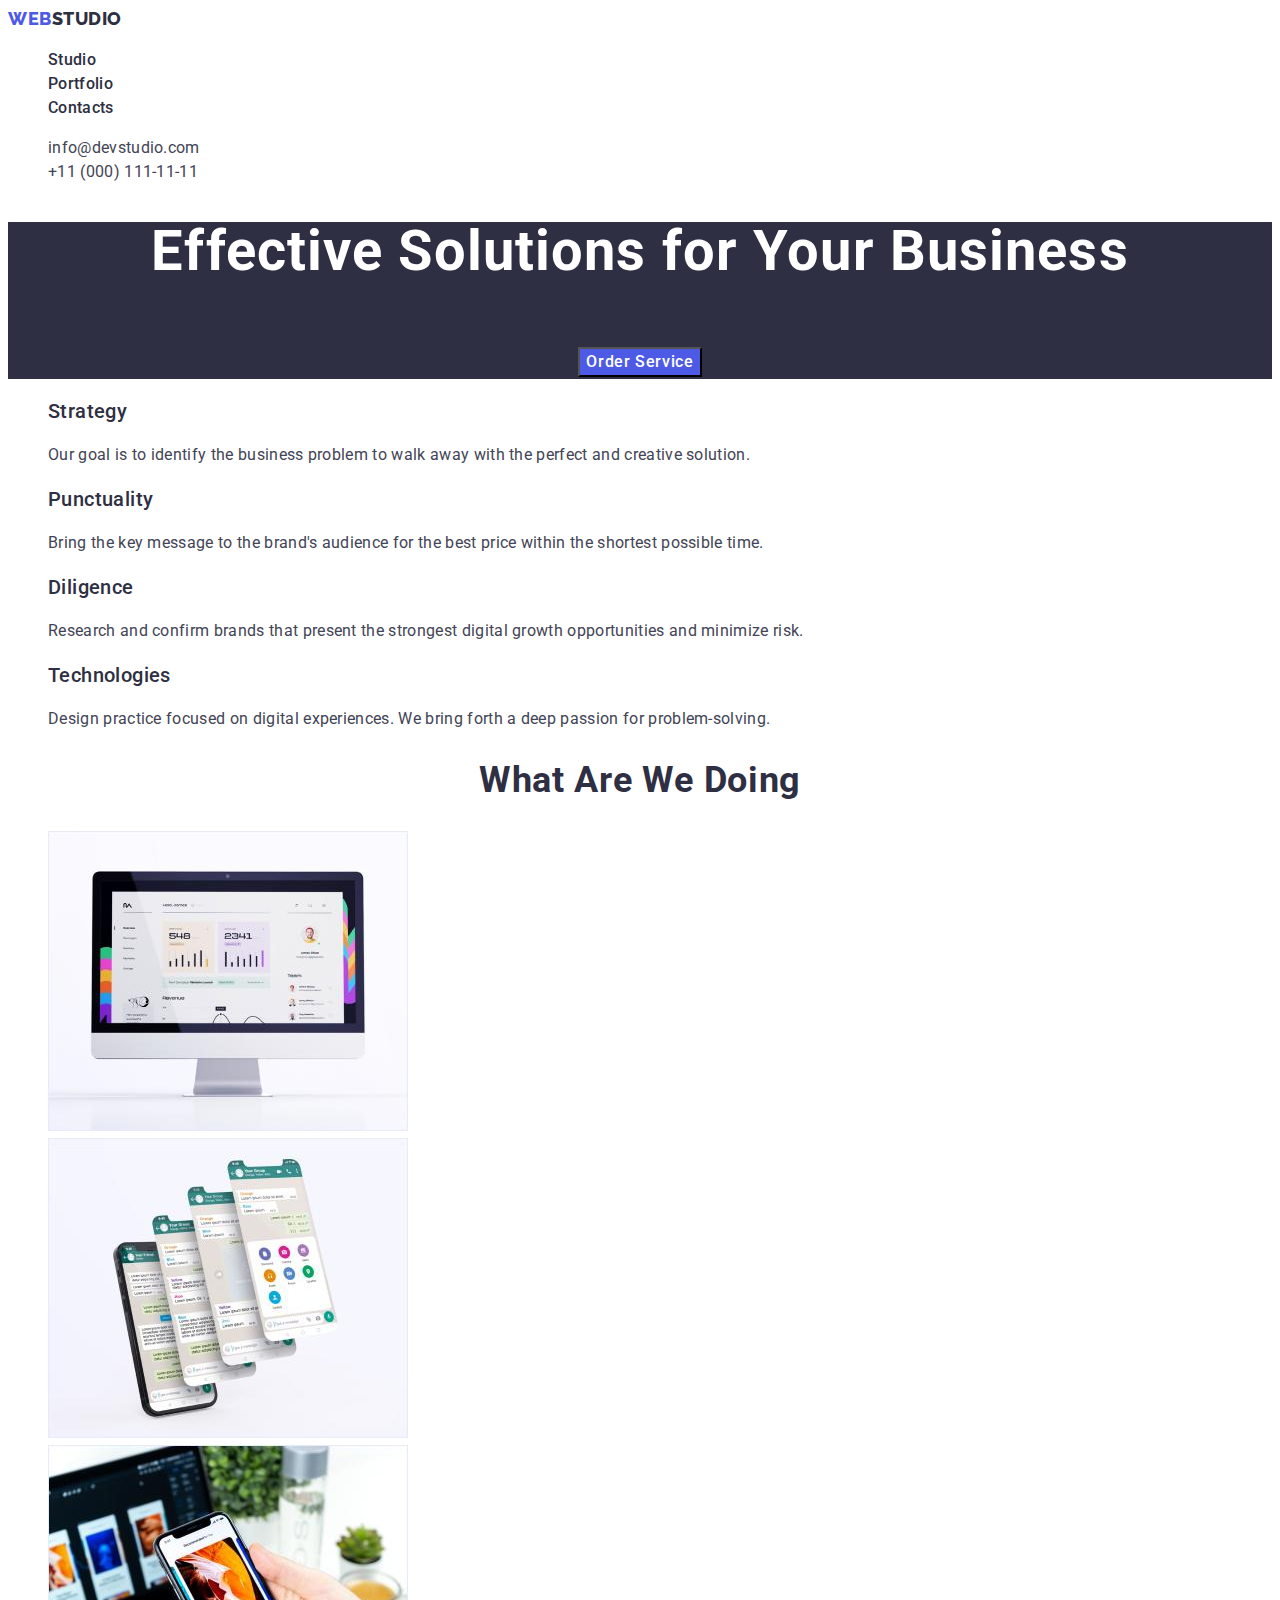
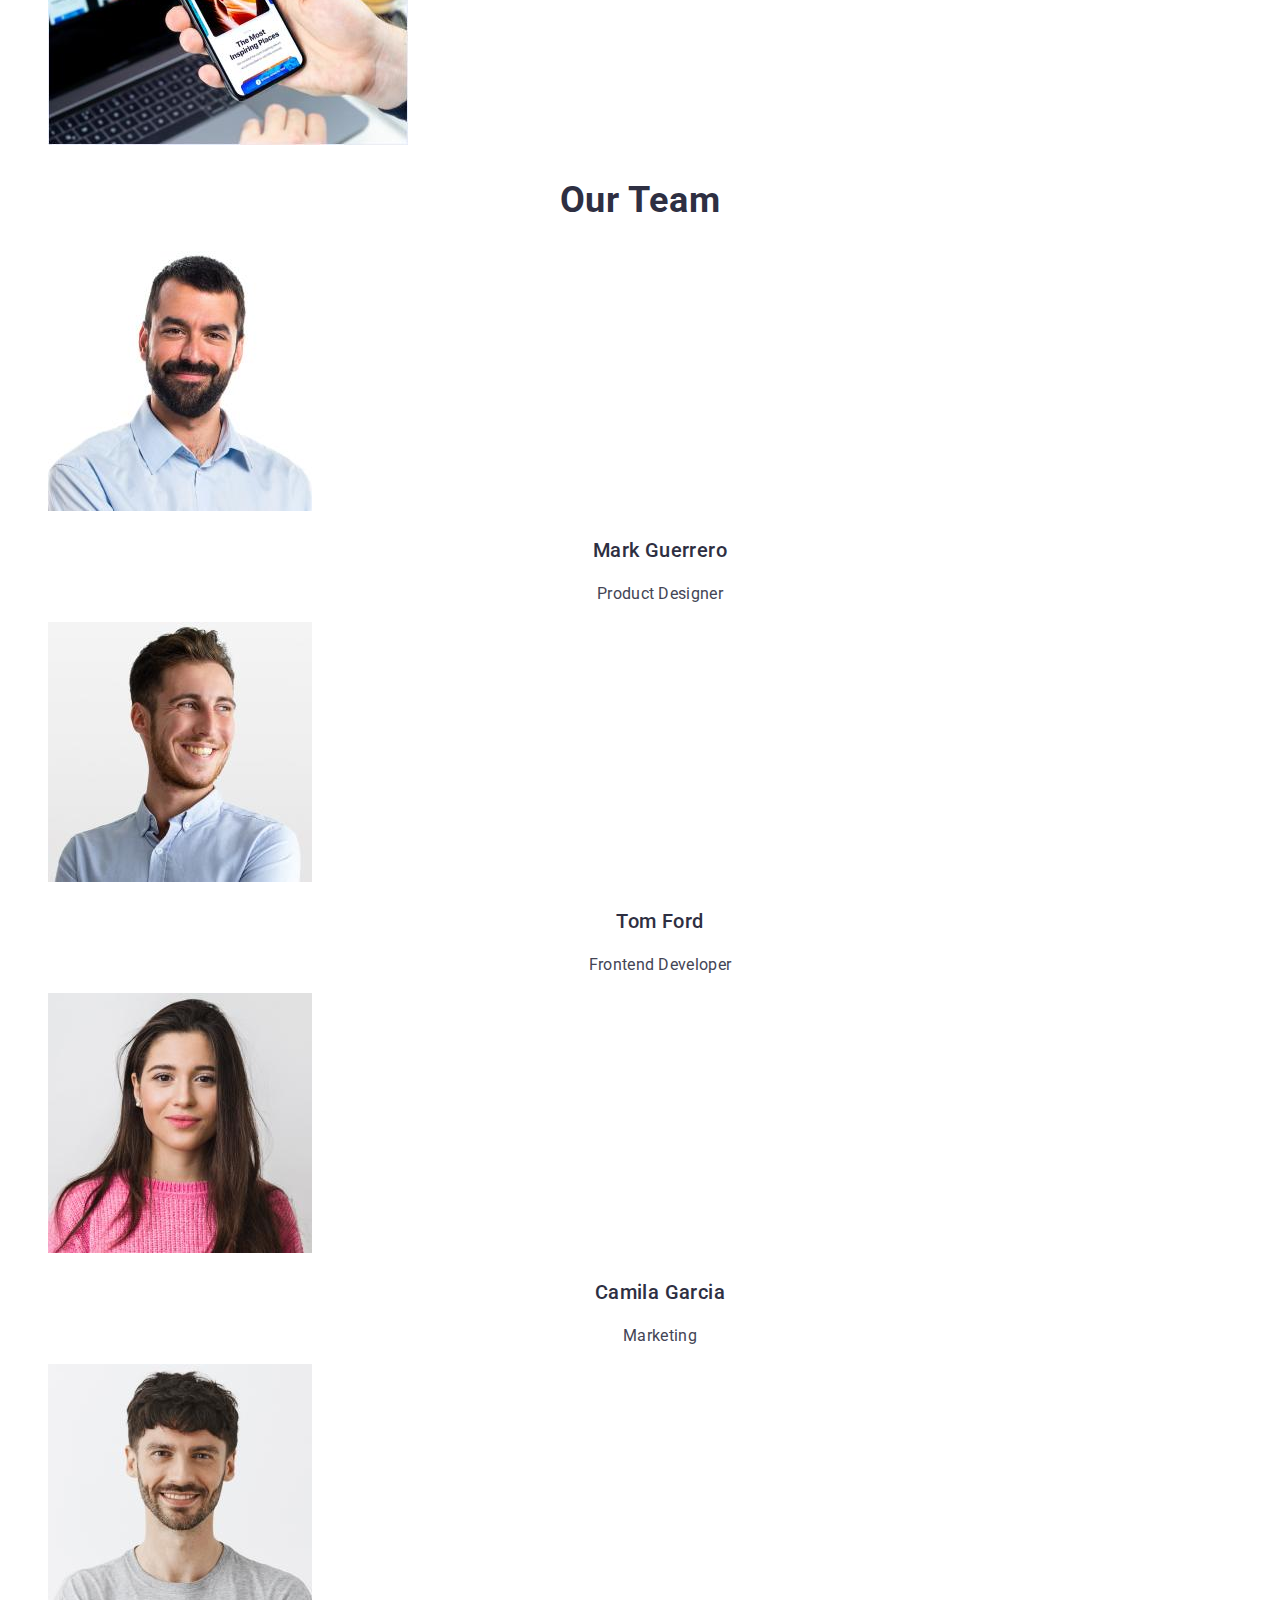
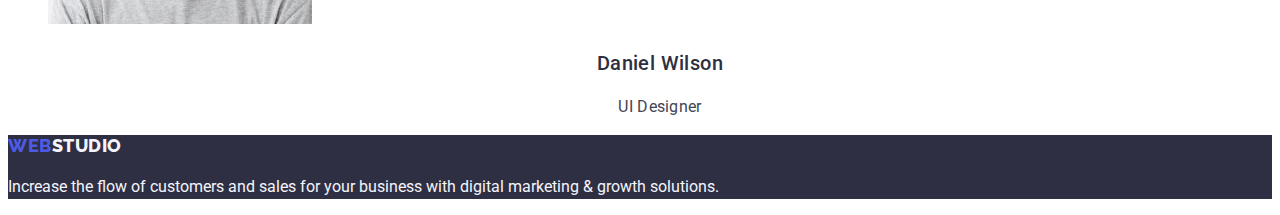
==== index.html @ 2da52813 "Initial commit" ====
<!DOCTYPE html>
<html lang="en">
  <head>
    <meta charset="UTF-8" />
    <meta http-equiv="X-UA-Compatible" content="IE=edge" />
    <meta name="viewport" content="width=device-width, initial-scale=1.0" />
    <link rel="preconnect" href="https://fonts.googleapis.com" />
    <link rel="preconnect" href="https://fonts.gstatic.com" crossorigin />
    <link
      href="https://fonts.googleapis.com/css2?family=Raleway:wght@800&family=Roboto:wght@400;500;700;900&display=swap"
      rel="stylesheet"
    />
    <link rel="stylesheet" href="./css/styles.css" />
    <title>Web Studio</title>
  </head>

  <body>
    <header class="header">
      <nav class="nav-items">
        <a class="logo link" href="./index.html"
          >Web<span class="nav-logo-studio">Studio</span></a
        >
        <ul class="list">
          <li><a class="link" href="./index.html">Studio</a></li>
          <li><a class="link" href="./portfolio.html">Portfolio</a></li>
          <li><a class="link" href="">Contacts</a></li>
        </ul>
      </nav>
      <address class="contact">
        <ul class="list">
          <li>
            <a class="link" href="mailto:info@devstudio.com"
              >info@devstudio.com</a
            >
          </li>
          <li>
            <a class="link" href="tel:+110001111111">+11 (000) 111-11-11</a>
          </li>
        </ul>
      </address>
    </header>
    <main>
      <section class="hero">
        <h1 class="hero-title">Effective Solutions for Your Business</h1>
        <button class="btn hero-btn" type="button">Order Service</button>
      </section>
      <section class="skills">
        <h2 class="hidden-title" hidden>skills</h2>
        <ul class="list">
          <li>
            <h3 class="skills-title">Strategy</h3>
            <p class="skills-text">
              Our goal is to identify the business problem to walk away with the
              perfect and creative solution.
            </p>
          </li>
          <li>
            <h3 class="skills-title">Punctuality</h3>
            <p class="skills-text">
              Bring the key message to the brand's audience for the best price
              within the shortest possible time.
            </p>
          </li>
          <li>
            <h3 class="skills-title">Diligence</h3>
            <p class="skills-text">
              Research and confirm brands that present the strongest digital
              growth opportunities and minimize risk.
            </p>
          </li>
          <li>
            <h3 class="skills-title">Technologies</h3>
            <p class="skills-text">
              Design practice focused on digital experiences. We bring forth a
              deep passion for problem-solving.
            </p>
          </li>
        </ul>
      </section>
      <section>
        <h2 class="works">What are we doing</h2>
        <ul class="list">
          <li>
            <img
              src="./images/img1.jpg"
              width="360"
              height="300"
              alt="mac-monitor"
            />
          </li>
          <li>
            <img
              src="./images/img2.jpg"
              width="360"
              height="300"
              alt="many-sites-on-phone"
            />
          </li>
          <li>
            <img
              src="./images/img3.jpg"
              width="360"
              height="300"
              alt="phone-in-hand-notebook-background"
            />
          </li>
        </ul>
      </section>
      <section>
        <h2 class="our-team-title">Our Team</h2>

        <ul class="list">
          <li>
            <img
              src="./images/mark.jpg"
              width="264"
              height="260"
              alt="photo-desinger"
            />

            <h3 class="team-card-title">Mark Guerrero</h3>
            <p class="team-card-text">Product Designer</p>
          </li>
          <li>
            <img
              src="./images/tom.jpg"
              width="264"
              height="260"
              alt="photo-dev"
            />
            <h3 class="team-card-title">Tom Ford</h3>
            <p class="team-card-text">Frontend Developer</p>
          </li>
          <li>
            <img
              src="./images/camila.jpg"
              width="264"
              height="260"
              alt="photo-marketing"
            />
            <h3 class="team-card-title">Camila Garcia</h3>
            <p class="team-card-text">Marketing</p>
          </li>
          <li>
            <img
              src="./images/daniel.jpg"
              width="264"
              height="260"
              alt="photo-ui-desinger"
            />
            <h3 class="team-card-title">Daniel Wilson</h3>
            <p class="team-card-text">UI Designer</p>
          </li>
        </ul>
      </section>
    </main>
    <footer class="footer">
      <a class="logo link footer-logo" href="./index.html"
        >Web<span class="footer-logo-studio">Studio</span></a
      >
      <p class="footer-text">
        Increase the flow of customers and sales for your business with digital
        marketing & growth solutions.
      </p>
    </footer>
  </body>
</html>
---- css/styles.css ----
:root {
  --primary-text-color: #434455;
  --title-text-color: #2e2f42;
  --accent-color: #4d5ae5;
  --hero-text-color: #ffffff;
  --team-color: #f4f4fd;
  --primary-color: #404bbf;
  --subtle-color: #e7e9fc;
}

body {
  /* font-family: 'Raleway', sans-serif;
font-family: 'Roboto', sans-serif; */
  font-family: "Roboto", sans-serif;
  font-weight: 400;
  font-size: 16px;
  line-height: 1.5;
  color: var(--primary-text-color);

  /* links */
}
.link {
  text-decoration: none;
  letter-spacing: 0.02em;
  color: var(--nav-active-color);
}
.link:hover,
.link:focus {
  color: var(--primary-color);
}

/* button */

.btn {
  font-family: "Roboto", sans-serif;
  font-weight: 500;
  font-size: 16px;
  line-height: 1.5;
  letter-spacing: 0.04em;
  cursor: pointer;
}
/* list */
.list {
  list-style-type: none;
}

/* logo */
.logo {
  font-family: "Raleway", sans-serif;
  font-weight: 800;
  font-size: 18px;
  line-height: 1.17;
  letter-spacing: 0.03em;
  text-transform: uppercase;
  color: var(--accent-color);
}
.header {
  color: var(--subtle-color);
}
/* nav elements */
.nav-logo-studio {
  color: var(--title-text-color);
}

.nav-items {
  font-weight: 500;
  color: var(--title-text-color);
}
.contact {
  font-style: normal;
  letter-spacing: 0.02em;
  color: var(--primary-text-color);
}

/* hero */

.hero {
  font-weight: 700;
  font-size: 56px;
  line-height: 1.07;
  text-align: center;
  letter-spacing: 0.02em;
  color: var(--hero-text-color);
  background-color: var(--title-text-color);
}
.hero-title {
  font-size: 56px;
  line-height: 1.07;
  letter-spacing: 0.02em;
}
.hidden-title {
}
.hero-btn {
  color: var(--hero-text-color);
  background-color: var(--accent-color);
}
.hero-btn:hover,
.hero-btn:focus {
  background-color: var(--primary-color);
}
/* skills */
.skills-title {
  font-weight: 500;
  font-size: 20px;
  line-height: 1.2;
  letter-spacing: 0.02em;
  color: var(--title-text-color);
}
.skills-text {
  letter-spacing: 0.02em;
}

/* works */
.works {
  font-style: normal;
  font-weight: 700;
  font-size: 36px;
  line-height: 1.11;
  text-align: center;
  letter-spacing: 0.02em;
  text-transform: capitalize;
  color: var(--title-text-color);
}

/* team */
.our-team-title {
  font-style: normal;
  font-weight: 700;
  font-size: 36px;
  line-height: 1.11;
  text-align: center;
  letter-spacing: 0.02em;
  text-transform: capitalize;
  color: var(--title-text-color);
}
.team-card-title {
  font-style: normal;
  font-weight: 500;
  font-size: 20px;
  line-height: 1.2;
  text-align: center;
  letter-spacing: 0.02em;
  color: var(--title-text-color);
}
.team-card-text {
  text-align: center;
  letter-spacing: 0.02em;
}

/* portfolio menu */
.menu-btn {
  color: var(--accent-color);
  background-color: var(--team-color);
}
.menu-btn:focus,
.menu-btn:hover {
  color: var(--hero-text-color);
  background-color: var(--primary-color);
}

.menu-title {
  font-style: normal;
  font-weight: 500;
  font-size: 20px;
  line-height: 1.2;
  letter-spacing: 0.02em;
  color: var(--title-text-color);
}
.menu-text {
  font-size: 16px;
  line-height: 1.5;
  letter-spacing: 0.02em;
  color: var(--primary-text-color);
}

/* footer */
.footer {
  background-color: var(--title-text-color);
}
.footer-logo-studio {
  color: var(--team-color);
}
.footer-text {
  color: var(--team-color);
}
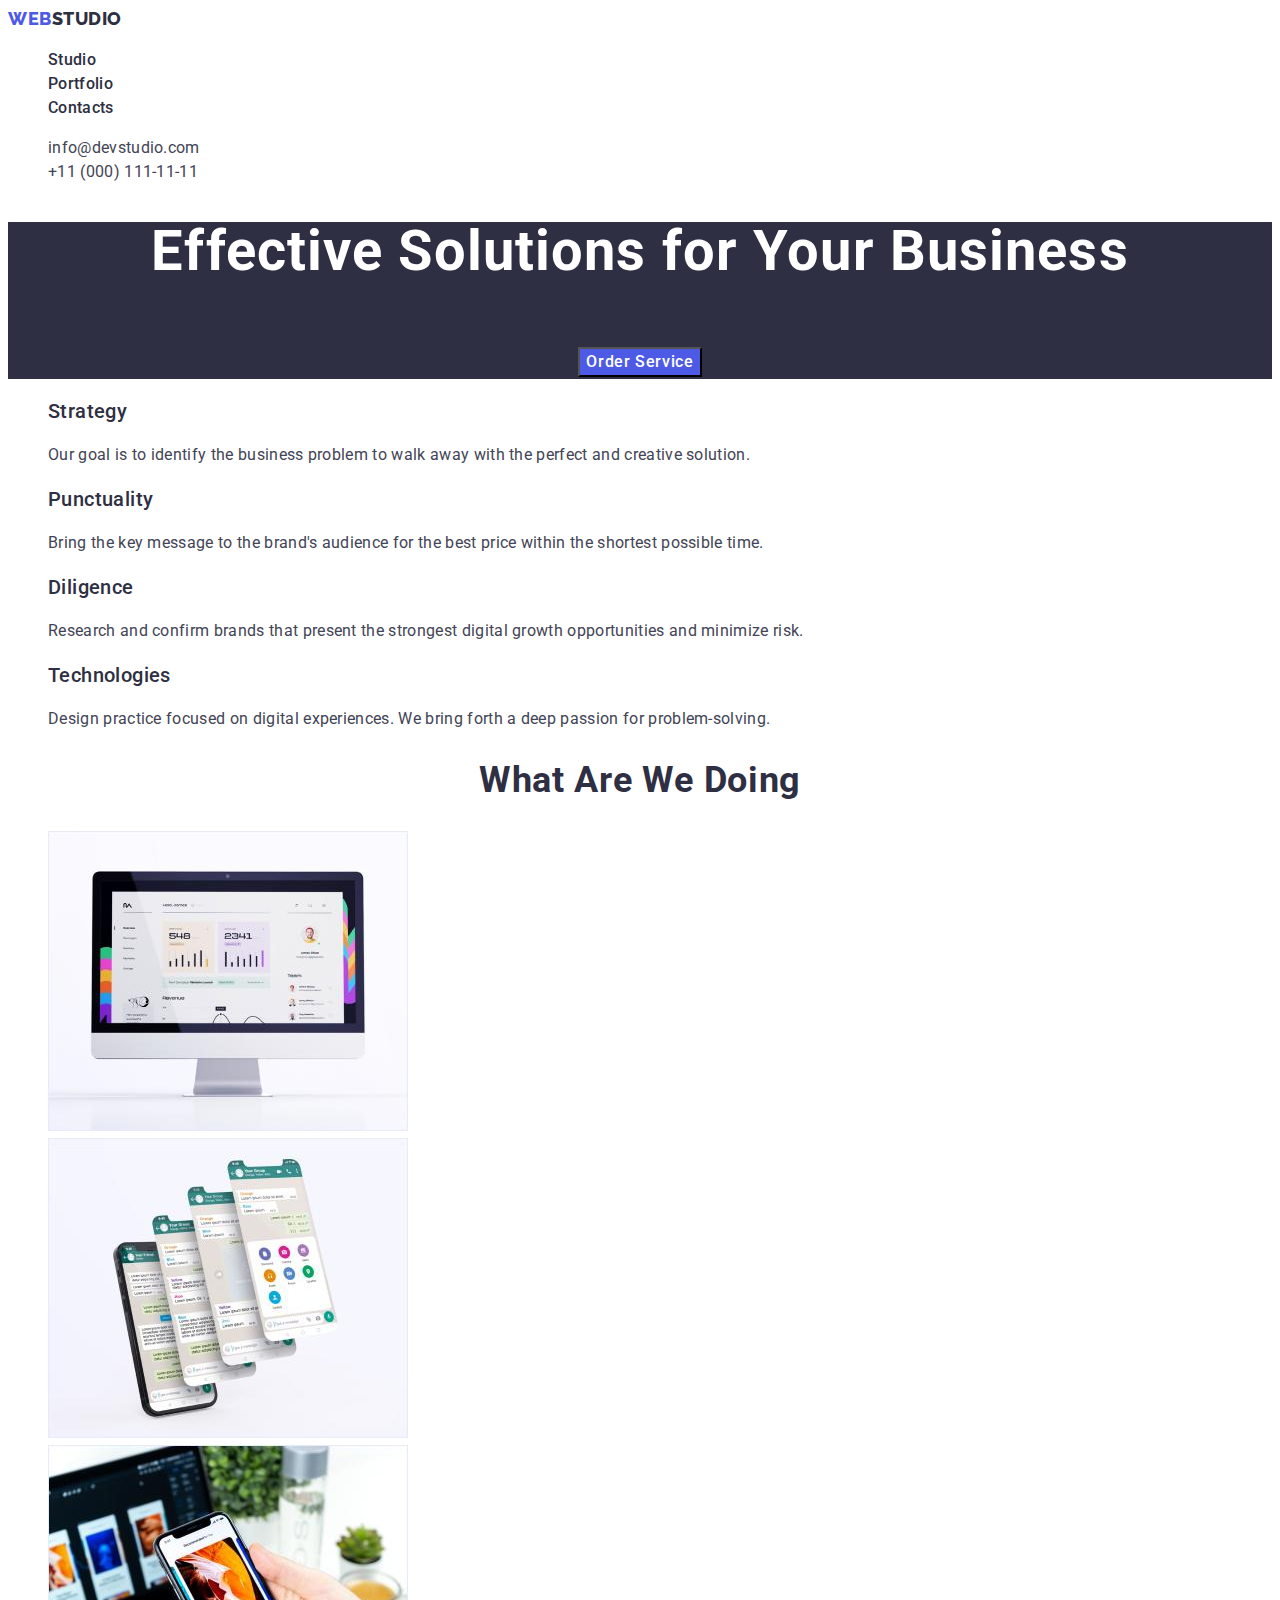
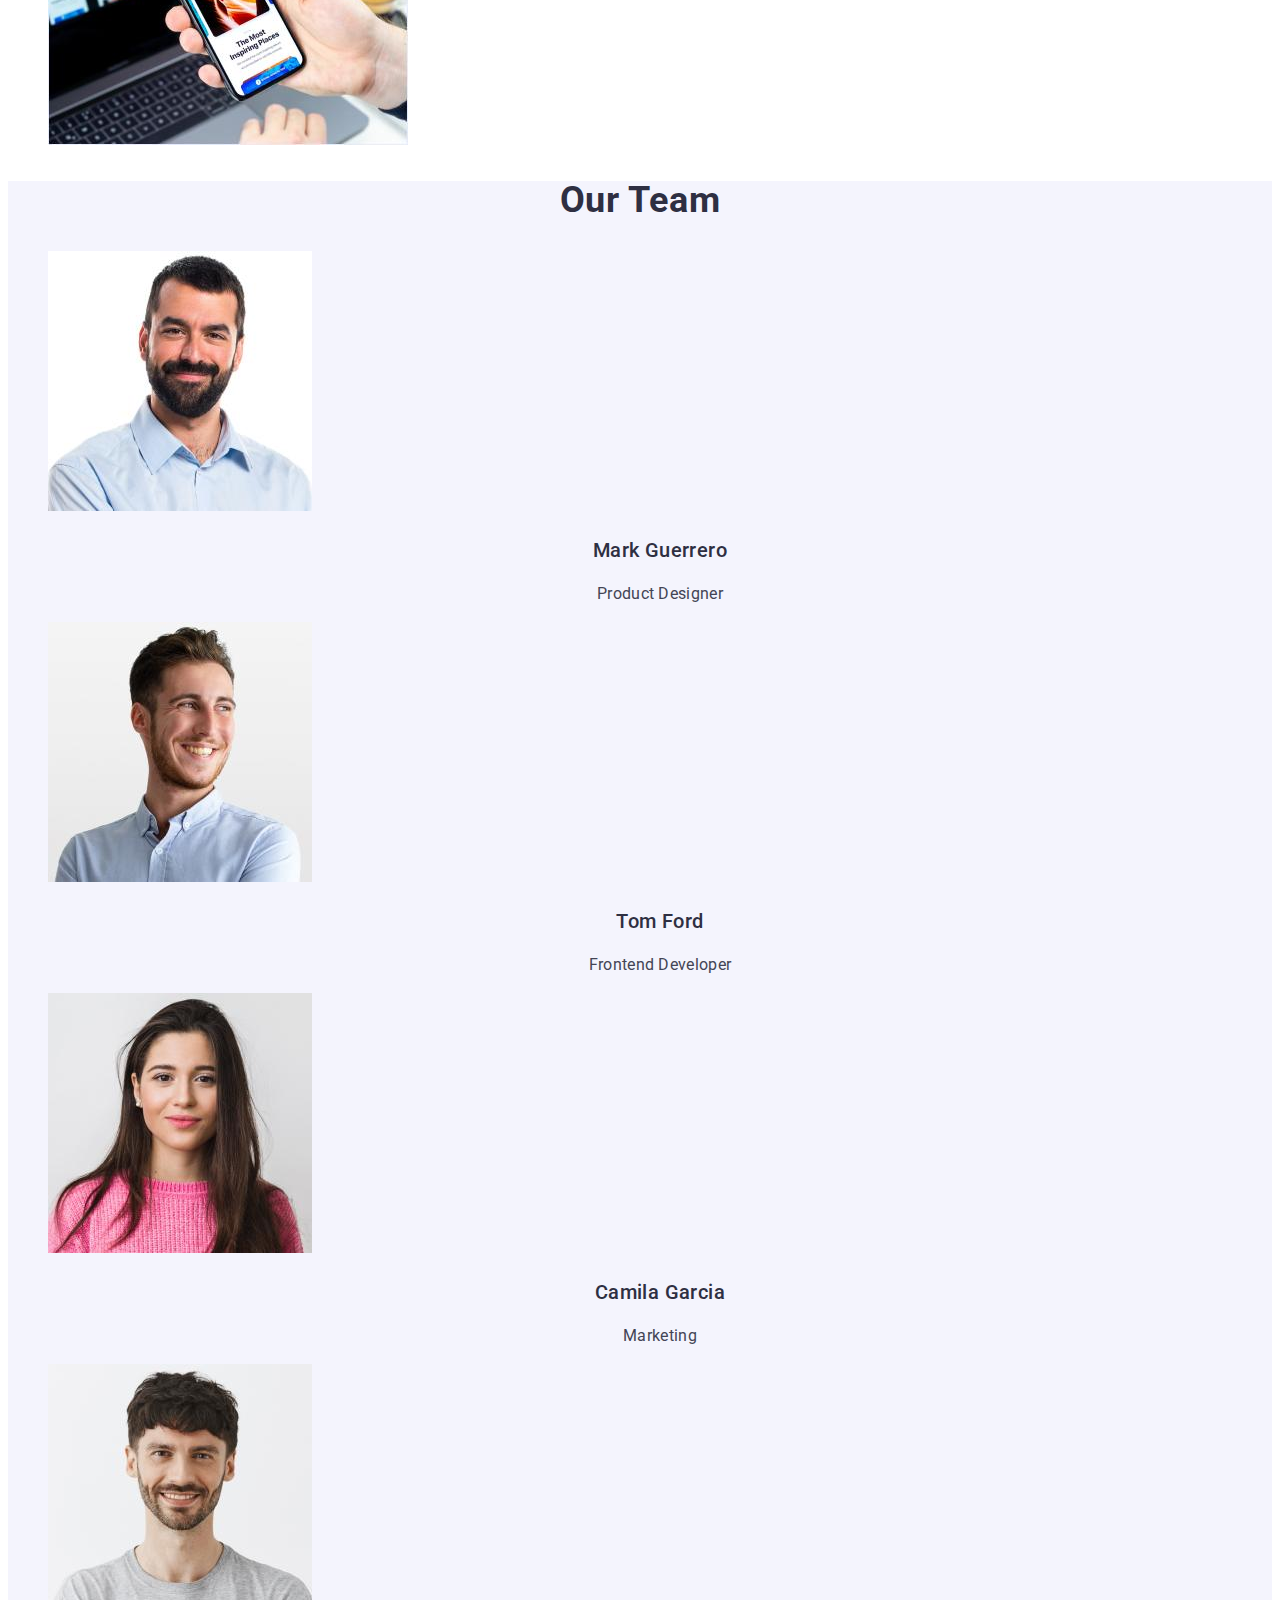
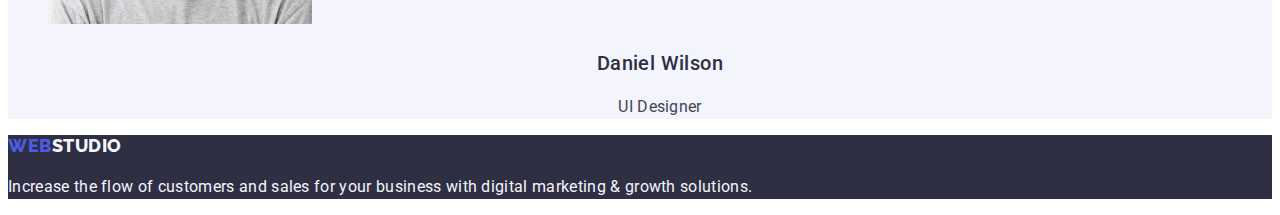
==== commit 0f214c26: "upd" ====
--- a/index.html
+++ b/index.html
@@ -106,7 +106,7 @@
           </li>
         </ul>
       </section>
-      <section>
+      <section class="team">
         <h2 class="our-team-title">Our Team</h2>
 
         <ul class="list">
--- a/css/styles.css
+++ b/css/styles.css
@@ -9,16 +9,24 @@
 }
 
 body {
-  /* font-family: 'Raleway', sans-serif;
-font-family: 'Roboto', sans-serif; */
   font-family: "Roboto", sans-serif;
   font-weight: 400;
   font-size: 16px;
   line-height: 1.5;
+  letter-spacing: 0.02em;
   color: var(--primary-text-color);
+}
 
-  /* links */
+h1,
+h2,
+h3 {
 }
+p {
+}
+ul {
+}
+/* links */
+
 .link {
   text-decoration: none;
   letter-spacing: 0.02em;
@@ -123,6 +131,9 @@
 }
 
 /* team */
+.team {
+  background-color: var(--team-color);
+}
 .our-team-title {
   font-style: normal;
   font-weight: 700;
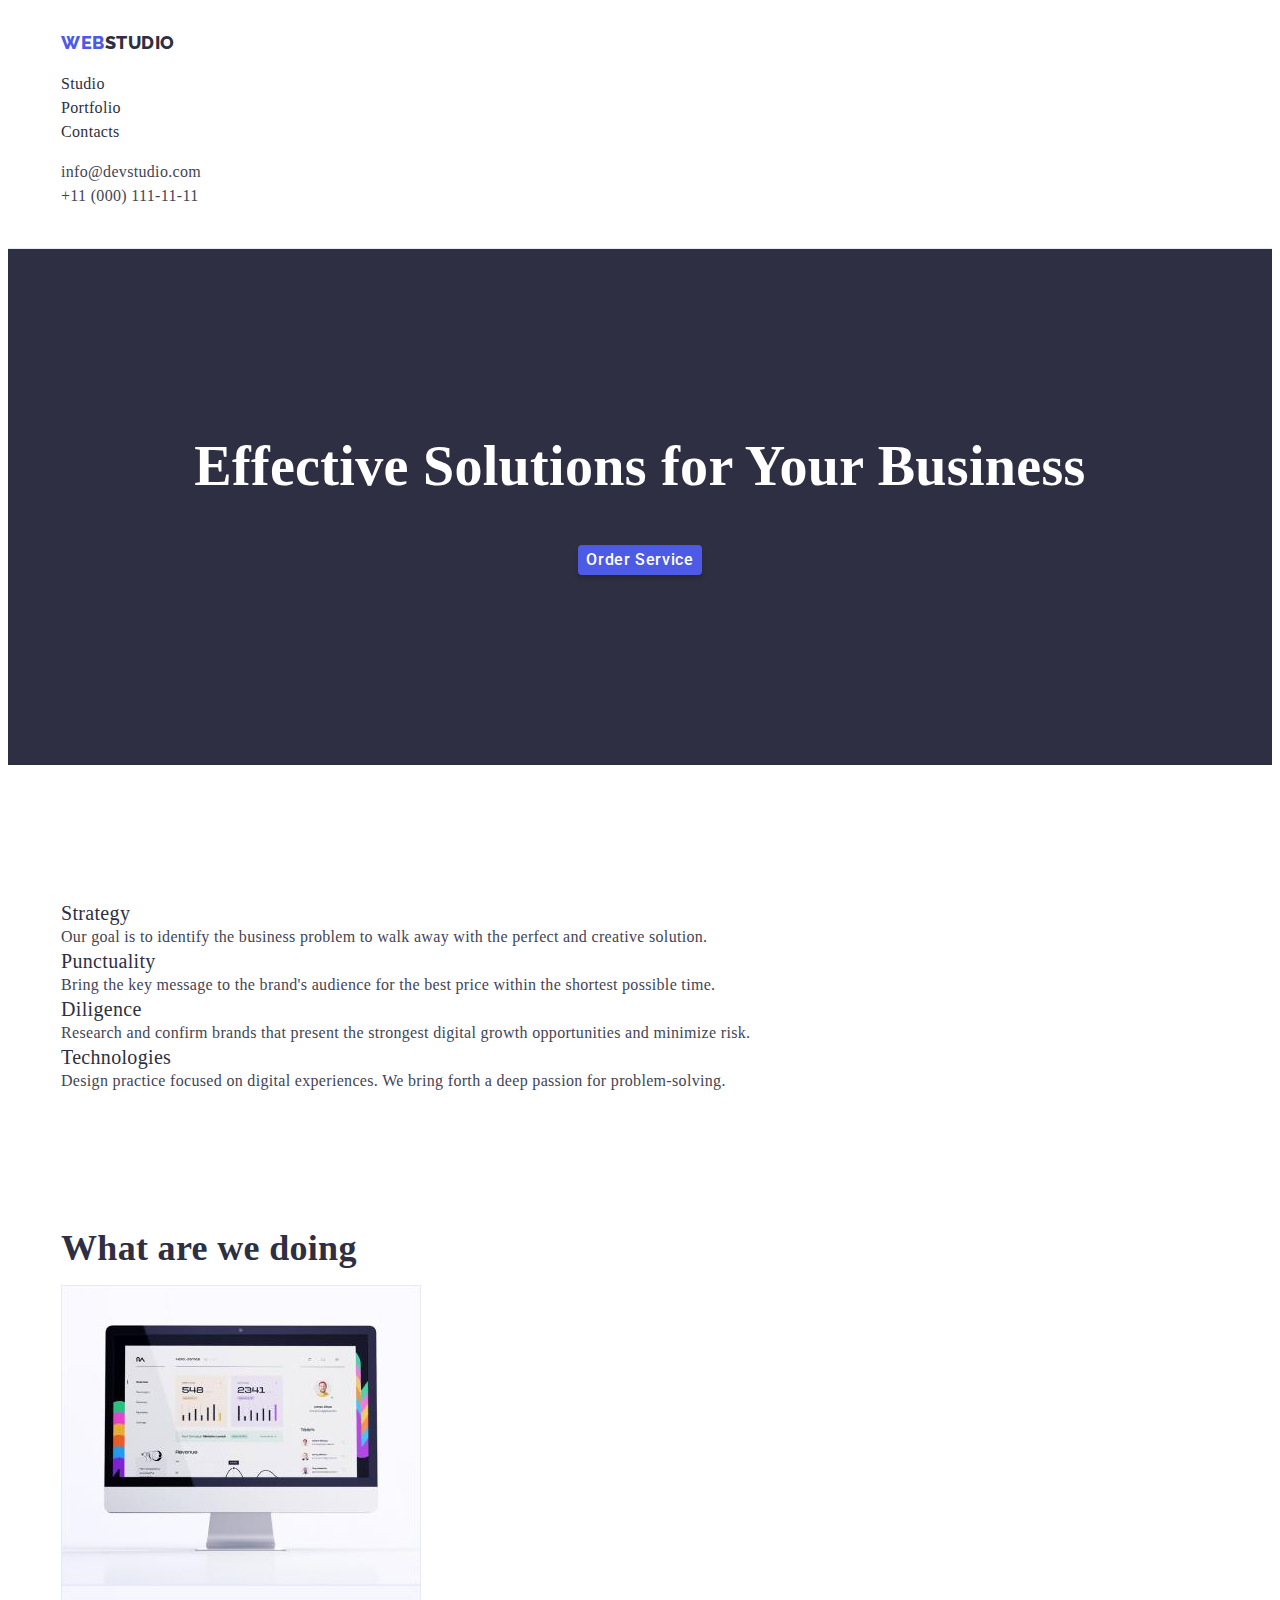
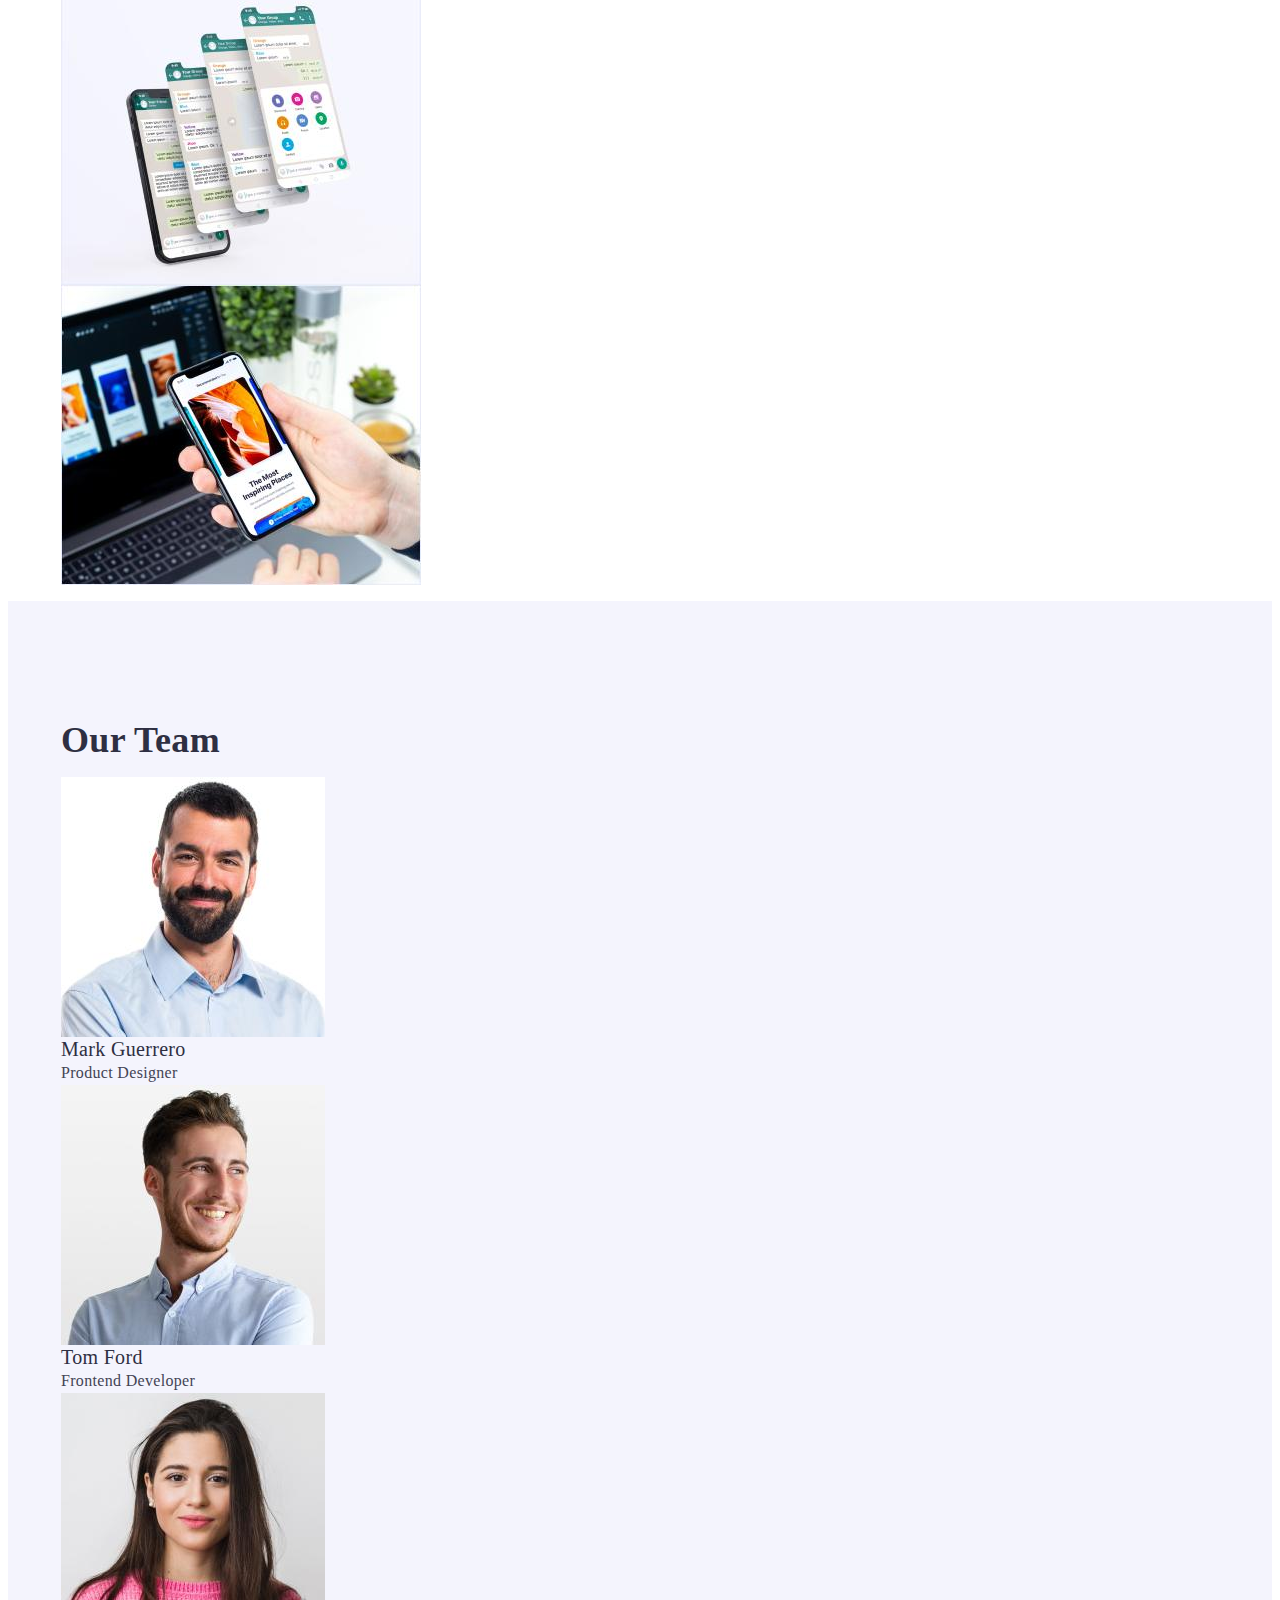
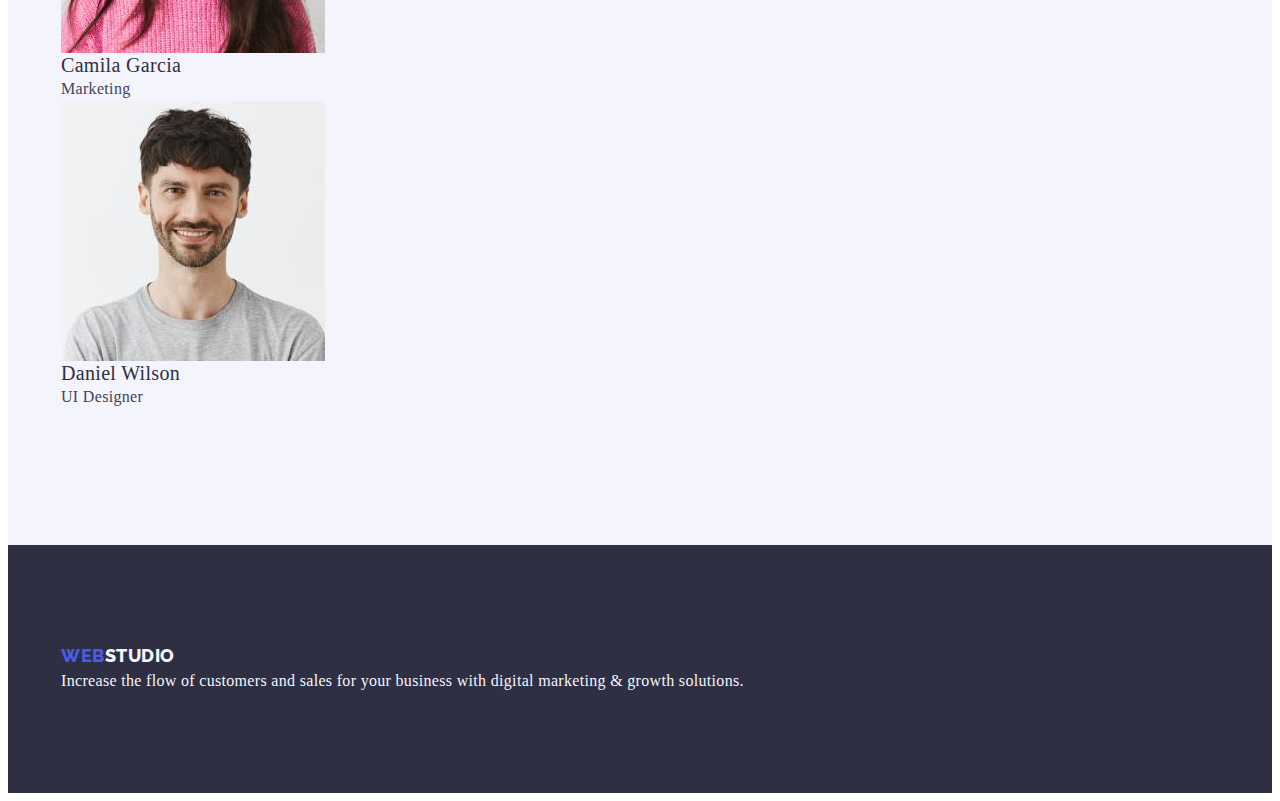
==== commit 40d10684: "flex portfolio" ====
--- a/index.html
+++ b/index.html
@@ -10,158 +10,177 @@
       href="https://fonts.googleapis.com/css2?family=Raleway:wght@800&family=Roboto:wght@400;500;700;900&display=swap"
       rel="stylesheet"
     />
+    <link
+      rel="stylesheet"
+      href="https://cdnjs.cloudflare.com/ajax/libs/modern-normalize/1.1.0/modern-normalize.min.css"
+      integrity="sha512-wpPYUAdjBVSE4KJnH1VR1HeZfpl1ub8YT/NKx4PuQ5NmX2tKuGu6U/JRp5y+Y8XG2tV+wKQpNHVUX03MfMFn9Q=="
+      crossorigin="anonymous"
+      referrerpolicy="no-referrer"
+    />
     <link rel="stylesheet" href="./css/styles.css" />
     <title>Web Studio</title>
   </head>
 
   <body>
     <header class="header">
-      <nav class="nav-items">
-        <a class="logo link" href="./index.html"
-          >Web<span class="nav-logo-studio">Studio</span></a
-        >
-        <ul class="list">
-          <li><a class="link" href="./index.html">Studio</a></li>
-          <li><a class="link" href="./portfolio.html">Portfolio</a></li>
-          <li><a class="link" href="">Contacts</a></li>
-        </ul>
-      </nav>
-      <address class="contact">
-        <ul class="list">
-          <li>
-            <a class="link" href="mailto:info@devstudio.com"
-              >info@devstudio.com</a
-            >
-          </li>
-          <li>
-            <a class="link" href="tel:+110001111111">+11 (000) 111-11-11</a>
-          </li>
-        </ul>
-      </address>
+      <div class="container">
+        <nav class="nav-items">
+          <a class="logo link" href="./index.html"
+            >Web<span class="nav-logo-studio">Studio</span></a
+          >
+          <ul class="list">
+            <li><a class="link" href="./index.html">Studio</a></li>
+            <li><a class="link" href="./portfolio.html">Portfolio</a></li>
+            <li><a class="link" href="">Contacts</a></li>
+          </ul>
+        </nav>
+        <address class="contact">
+          <ul class="list">
+            <li>
+              <a class="link" href="mailto:info@devstudio.com"
+                >info@devstudio.com</a
+              >
+            </li>
+            <li>
+              <a class="link" href="tel:+110001111111">+11 (000) 111-11-11</a>
+            </li>
+          </ul>
+        </address>
+      </div>
     </header>
     <main>
       <section class="hero">
-        <h1 class="hero-title">Effective Solutions for Your Business</h1>
-        <button class="btn hero-btn" type="button">Order Service</button>
+        <div class="container">
+          <h1 class="hero-title">Effective Solutions for Your Business</h1>
+          <button class="btn hero-btn" type="button">Order Service</button>
+        </div>
       </section>
       <section class="skills">
-        <h2 class="hidden-title" hidden>skills</h2>
-        <ul class="list">
-          <li>
-            <h3 class="skills-title">Strategy</h3>
-            <p class="skills-text">
-              Our goal is to identify the business problem to walk away with the
-              perfect and creative solution.
-            </p>
-          </li>
-          <li>
-            <h3 class="skills-title">Punctuality</h3>
-            <p class="skills-text">
-              Bring the key message to the brand's audience for the best price
-              within the shortest possible time.
-            </p>
-          </li>
-          <li>
-            <h3 class="skills-title">Diligence</h3>
-            <p class="skills-text">
-              Research and confirm brands that present the strongest digital
-              growth opportunities and minimize risk.
-            </p>
-          </li>
-          <li>
-            <h3 class="skills-title">Technologies</h3>
-            <p class="skills-text">
-              Design practice focused on digital experiences. We bring forth a
-              deep passion for problem-solving.
-            </p>
-          </li>
-        </ul>
+        <div class="container">
+          <h2 class="hidden-title" hidden>skills</h2>
+          <ul class="list">
+            <li>
+              <h3 class="skills-title">Strategy</h3>
+              <p class="skills-text">
+                Our goal is to identify the business problem to walk away with
+                the perfect and creative solution.
+              </p>
+            </li>
+            <li>
+              <h3 class="skills-title">Punctuality</h3>
+              <p class="skills-text">
+                Bring the key message to the brand's audience for the best price
+                within the shortest possible time.
+              </p>
+            </li>
+            <li>
+              <h3 class="skills-title">Diligence</h3>
+              <p class="skills-text">
+                Research and confirm brands that present the strongest digital
+                growth opportunities and minimize risk.
+              </p>
+            </li>
+            <li>
+              <h3 class="skills-title">Technologies</h3>
+              <p class="skills-text">
+                Design practice focused on digital experiences. We bring forth a
+                deep passion for problem-solving.
+              </p>
+            </li>
+          </ul>
+        </div>
       </section>
-      <section>
-        <h2 class="works">What are we doing</h2>
-        <ul class="list">
-          <li>
-            <img
-              src="./images/img1.jpg"
-              width="360"
-              height="300"
-              alt="mac-monitor"
-            />
-          </li>
-          <li>
-            <img
-              src="./images/img2.jpg"
-              width="360"
-              height="300"
-              alt="many-sites-on-phone"
-            />
-          </li>
-          <li>
-            <img
-              src="./images/img3.jpg"
-              width="360"
-              height="300"
-              alt="phone-in-hand-notebook-background"
-            />
-          </li>
-        </ul>
+      <section class="section-works">
+        <div class="container">
+          <h2 class="works">What are we doing</h2>
+          <ul class="list">
+            <li>
+              <img
+                src="./images/img1.jpg"
+                width="360"
+                height="300"
+                alt="mac-monitor"
+              />
+            </li>
+            <li>
+              <img
+                src="./images/img2.jpg"
+                width="360"
+                height="300"
+                alt="many-sites-on-phone"
+              />
+            </li>
+            <li>
+              <img
+                src="./images/img3.jpg"
+                width="360"
+                height="300"
+                alt="phone-in-hand-notebook-background"
+              />
+            </li>
+          </ul>
+        </div>
       </section>
       <section class="team">
-        <h2 class="our-team-title">Our Team</h2>
+        <div class="container">
+          <h2 class="our-team-title">Our Team</h2>
 
-        <ul class="list">
-          <li>
-            <img
-              src="./images/mark.jpg"
-              width="264"
-              height="260"
-              alt="photo-desinger"
-            />
+          <ul class="list">
+            <li>
+              <img
+                src="./images/mark.jpg"
+                width="264"
+                height="260"
+                alt="photo-desinger"
+              />
 
-            <h3 class="team-card-title">Mark Guerrero</h3>
-            <p class="team-card-text">Product Designer</p>
-          </li>
-          <li>
-            <img
-              src="./images/tom.jpg"
-              width="264"
-              height="260"
-              alt="photo-dev"
-            />
-            <h3 class="team-card-title">Tom Ford</h3>
-            <p class="team-card-text">Frontend Developer</p>
-          </li>
-          <li>
-            <img
-              src="./images/camila.jpg"
-              width="264"
-              height="260"
-              alt="photo-marketing"
-            />
-            <h3 class="team-card-title">Camila Garcia</h3>
-            <p class="team-card-text">Marketing</p>
-          </li>
-          <li>
-            <img
-              src="./images/daniel.jpg"
-              width="264"
-              height="260"
-              alt="photo-ui-desinger"
-            />
-            <h3 class="team-card-title">Daniel Wilson</h3>
-            <p class="team-card-text">UI Designer</p>
-          </li>
-        </ul>
+              <h3 class="team-card-title">Mark Guerrero</h3>
+              <p class="team-card-text">Product Designer</p>
+            </li>
+            <li>
+              <img
+                src="./images/tom.jpg"
+                width="264"
+                height="260"
+                alt="photo-dev"
+              />
+              <h3 class="team-card-title">Tom Ford</h3>
+              <p class="team-card-text">Frontend Developer</p>
+            </li>
+            <li>
+              <img
+                src="./images/camila.jpg"
+                width="264"
+                height="260"
+                alt="photo-marketing"
+              />
+              <h3 class="team-card-title">Camila Garcia</h3>
+              <p class="team-card-text">Marketing</p>
+            </li>
+            <li>
+              <img
+                src="./images/daniel.jpg"
+                width="264"
+                height="260"
+                alt="photo-ui-desinger"
+              />
+              <h3 class="team-card-title">Daniel Wilson</h3>
+              <p class="team-card-text">UI Designer</p>
+            </li>
+          </ul>
+        </div>
       </section>
     </main>
     <footer class="footer">
-      <a class="logo link footer-logo" href="./index.html"
-        >Web<span class="footer-logo-studio">Studio</span></a
-      >
-      <p class="footer-text">
-        Increase the flow of customers and sales for your business with digital
-        marketing & growth solutions.
-      </p>
+      <div class="container">
+        <a class="logo link footer-logo" href="./index.html"
+          >Web<span class="footer-logo-studio">Studio</span></a
+        >
+        <p class="footer-text">
+          Increase the flow of customers and sales for your business with
+          digital marketing & growth solutions.
+        </p>
+      </div>
     </footer>
   </body>
 </html>
--- a/css/styles.css
+++ b/css/styles.css
@@ -6,9 +6,13 @@
   --team-color: #f4f4fd;
   --primary-color: #404bbf;
   --subtle-color: #e7e9fc;
+  --card-set-gap-top: 48px;
+  --card-set-gap-left: 24px;
+  --card-border:1px solid var(--subtle-color);
 }
 
 body {
+  border:
   font-family: "Roboto", sans-serif;
   font-weight: 400;
   font-size: 16px;
@@ -16,20 +20,53 @@
   letter-spacing: 0.02em;
   color: var(--primary-text-color);
 }
-
+p,
 h1,
 h2,
 h3 {
-}
-p {
+  margin: 0;
+}
+h1 {
+  font-weight: 700;
+  font-size: 56px;
+  line-height: 1.07;
+}
+h2 {
+  font-weight: 700;
+  font-size: 36px;
+  line-height: 1.11;
+  color: var(--title-text-color);
+}
+h3 {
+  font-weight: 500;
+  font-size: 20px;
+  line-height: 1.2;
+
+  color: var(--title-text-color);
 }
 ul {
+  list-style-type: none;
+  padding-left: 0;
+}
+button {
+  margin: 0;
+  cursor: pointer;
+}
+
+img {
+  display: block;
+  max-width: 100%;
+}
+.container {
+  width: 1158px;
+  padding-left: 15px;
+  padding-right: 15px;
+  margin: 0 auto;
 }
 /* links */
 
 .link {
   text-decoration: none;
-  letter-spacing: 0.02em;
   color: var(--nav-active-color);
 }
 .link:hover,
@@ -46,10 +83,9 @@
   line-height: 1.5;
   letter-spacing: 0.04em;
   cursor: pointer;
-}
-/* list */
-.list {
-  list-style-type: none;
+
+  /* todo */
+  border: ;
 }
 
 /* logo */
@@ -63,9 +99,12 @@
   color: var(--accent-color);
 }
 .header {
+  border-bottom: 1px solid var(--subtle-color);
+  padding-top: 24px;
+  padding-bottom: 24px;
   color: var(--subtle-color);
 }
-/* nav elements */
+/*nav elements */
 .nav-logo-studio {
   color: var(--title-text-color);
 }
@@ -76,29 +115,28 @@
 }
 .contact {
   font-style: normal;
-  letter-spacing: 0.02em;
   color: var(--primary-text-color);
 }
 
-/* hero */
+/*? hero */
 
 .hero {
+  padding-top: 188px;
+  padding-bottom: 188px;
   font-weight: 700;
   font-size: 56px;
   line-height: 1.07;
   text-align: center;
-  letter-spacing: 0.02em;
   color: var(--hero-text-color);
   background-color: var(--title-text-color);
 }
-.hero-title {
-  font-size: 56px;
-  line-height: 1.07;
-  letter-spacing: 0.02em;
-}
 .hidden-title {
 }
 .hero-btn {
+  margin-top: 48px;
+  border-color: transparent;
+  box-shadow: 0px 4px 4px rgba(0, 0, 0, 0.15);
+  border-radius: 4px;
   color: var(--hero-text-color);
   background-color: var(--accent-color);
 }
@@ -106,86 +144,101 @@
 .hero-btn:focus {
   background-color: var(--primary-color);
 }
-/* skills */
-.skills-title {
-  font-weight: 500;
-  font-size: 20px;
-  line-height: 1.2;
-  letter-spacing: 0.02em;
-  color: var(--title-text-color);
-}
-.skills-text {
-  letter-spacing: 0.02em;
-}
-
-/* works */
-.works {
-  font-style: normal;
+/* todo skills */
+
+.skills {
+  padding-top: 120px;
+  padding-bottom: 120px;
+}
+/* *works */
+.sections-works {
+  padding-top: 120px;
+  padding-bottom: 120px;
+}
+/* team */
+.team {
+  padding-top: 120px;
+  padding-bottom: 120px;
+  background-color: var(--team-color);
+}
+/* .our-team-title {
   font-weight: 700;
   font-size: 36px;
   line-height: 1.11;
   text-align: center;
-  letter-spacing: 0.02em;
+
   text-transform: capitalize;
   color: var(--title-text-color);
-}
-
-/* team */
-.team {
-  background-color: var(--team-color);
-}
-.our-team-title {
-  font-style: normal;
-  font-weight: 700;
-  font-size: 36px;
-  line-height: 1.11;
-  text-align: center;
-  letter-spacing: 0.02em;
-  text-transform: capitalize;
-  color: var(--title-text-color);
-}
-.team-card-title {
-  font-style: normal;
+} */
+/* .team-card-title {
   font-weight: 500;
   font-size: 20px;
   line-height: 1.2;
   text-align: center;
-  letter-spacing: 0.02em;
-  color: var(--title-text-color);
-}
-.team-card-text {
-  text-align: center;
-  letter-spacing: 0.02em;
-}
+
+  color: var(--title-text-color);
+} */
 
 /* portfolio menu */
+.menu {
+  padding-top: 96px;
+  padding-bottom: 120px;
+}
+
+.list-btns {
+  margin-bottom: 72px;
+}
+.item * {
+
+}
+.card-set {
+  padding: 0;
+  margin: 0;
+  display: flex;
+  flex-wrap: wrap;
+  margin-top: calc(-1 * var(--card-set-gap-top));
+  margin-left: calc(-1 * var(--card-set-gap-left));
+}
+.card-set > .item {
+  flex-basis: calc(100% / 3 - var(--card-set-gap-left));
+  margin-left: var(--card-set-gap-left);
+  margin-top: var(--card-set-gap-top);
+}
+.card {
+
+}
+.card-thumb {
+}
+.card-content {
+  border:var(--card-border);
+  border-top: transparent;
+  padding: 32px 16px;
+}
+.card-title {
+}
+.card-text {
+  margin-top: 8px;
+}
 .menu-btn {
+  border: 1px solid var(--subtle-color);
+  border-radius: 4px;
   color: var(--accent-color);
   background-color: var(--team-color);
 }
 .menu-btn:focus,
 .menu-btn:hover {
+  border-color: transparent;
+  box-shadow: 0px 3px 1px rgba(0, 0, 0, 0.1), 0px 2px 1px rgba(0, 0, 0, 0.08),
+    0px 2px 2px rgba(0, 0, 0, 0.12);
+  border-radius: 4px;
   color: var(--hero-text-color);
   background-color: var(--primary-color);
 }
 
-.menu-title {
-  font-style: normal;
-  font-weight: 500;
-  font-size: 20px;
-  line-height: 1.2;
-  letter-spacing: 0.02em;
-  color: var(--title-text-color);
-}
-.menu-text {
-  font-size: 16px;
-  line-height: 1.5;
-  letter-spacing: 0.02em;
-  color: var(--primary-text-color);
-}
-
 /* footer */
 .footer {
+  padding-top: 100px;
+  padding-bottom: 100px;
   background-color: var(--title-text-color);
 }
 .footer-logo-studio {
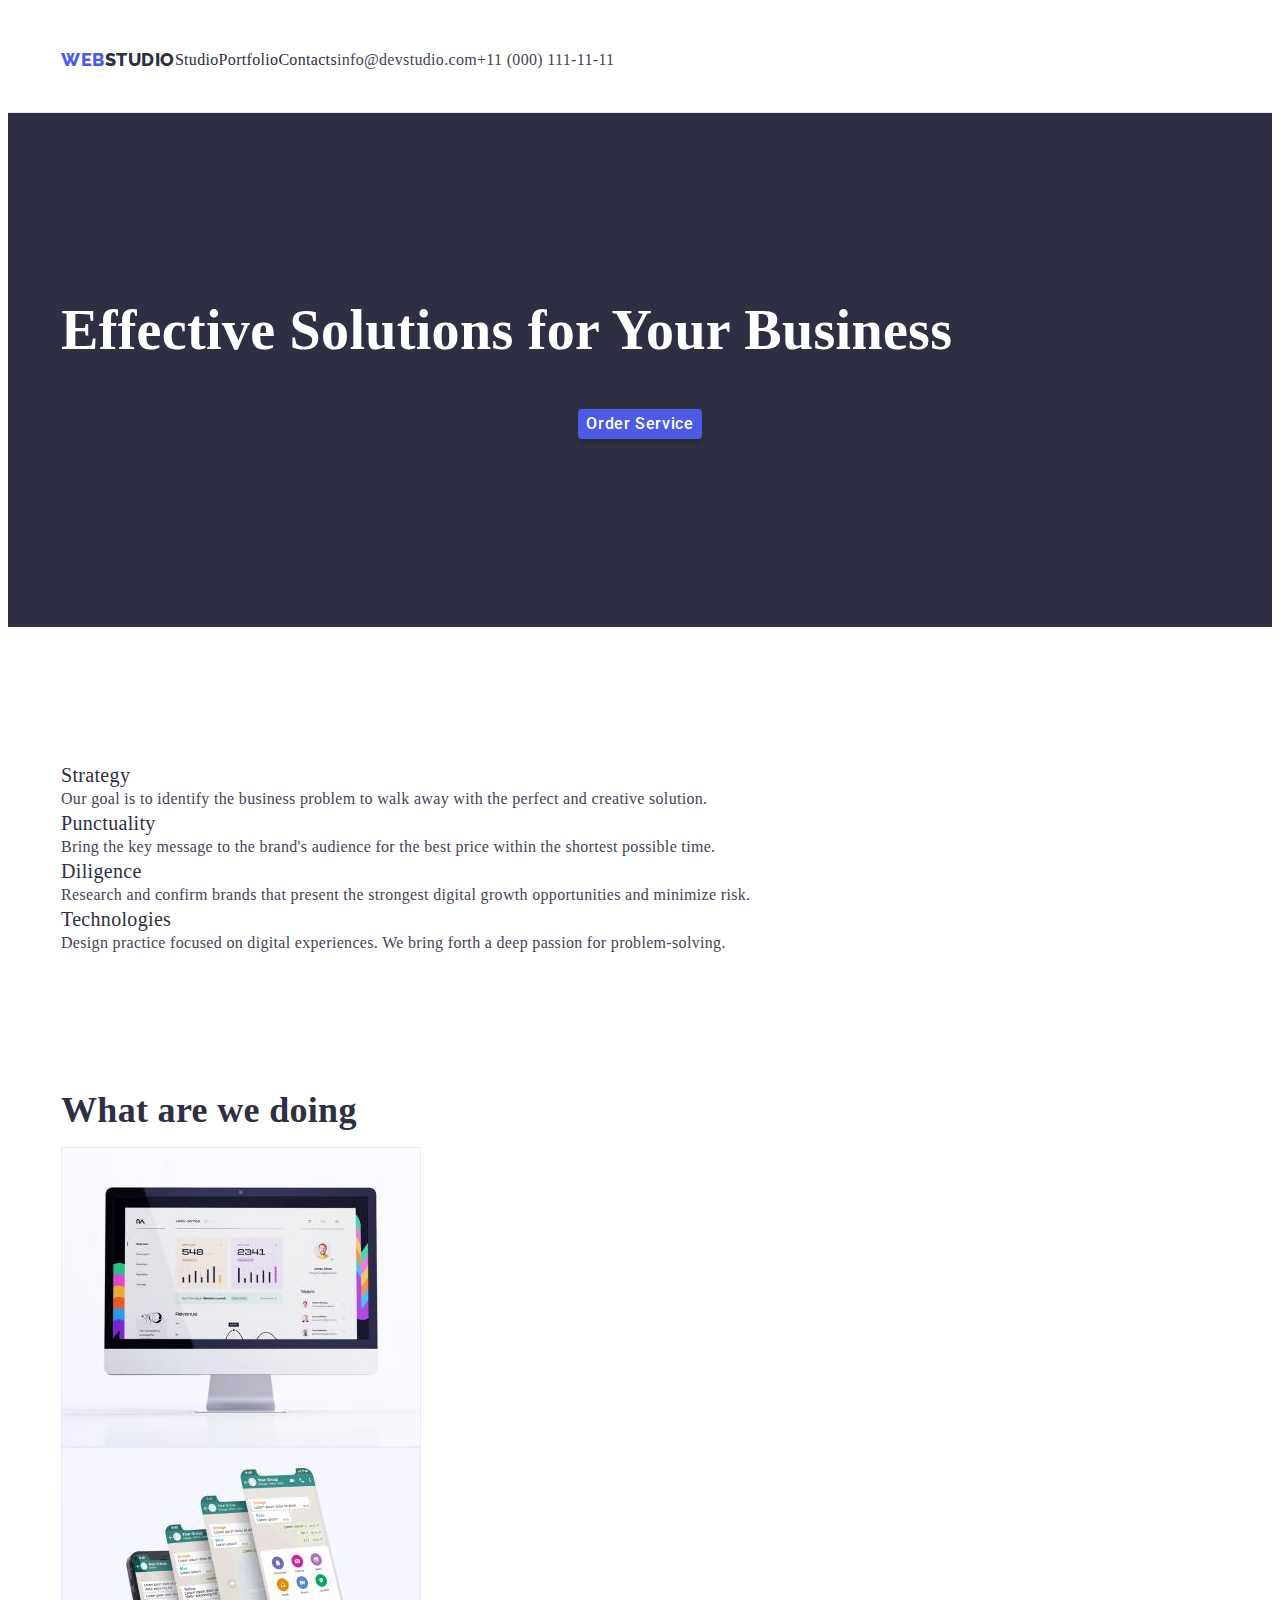
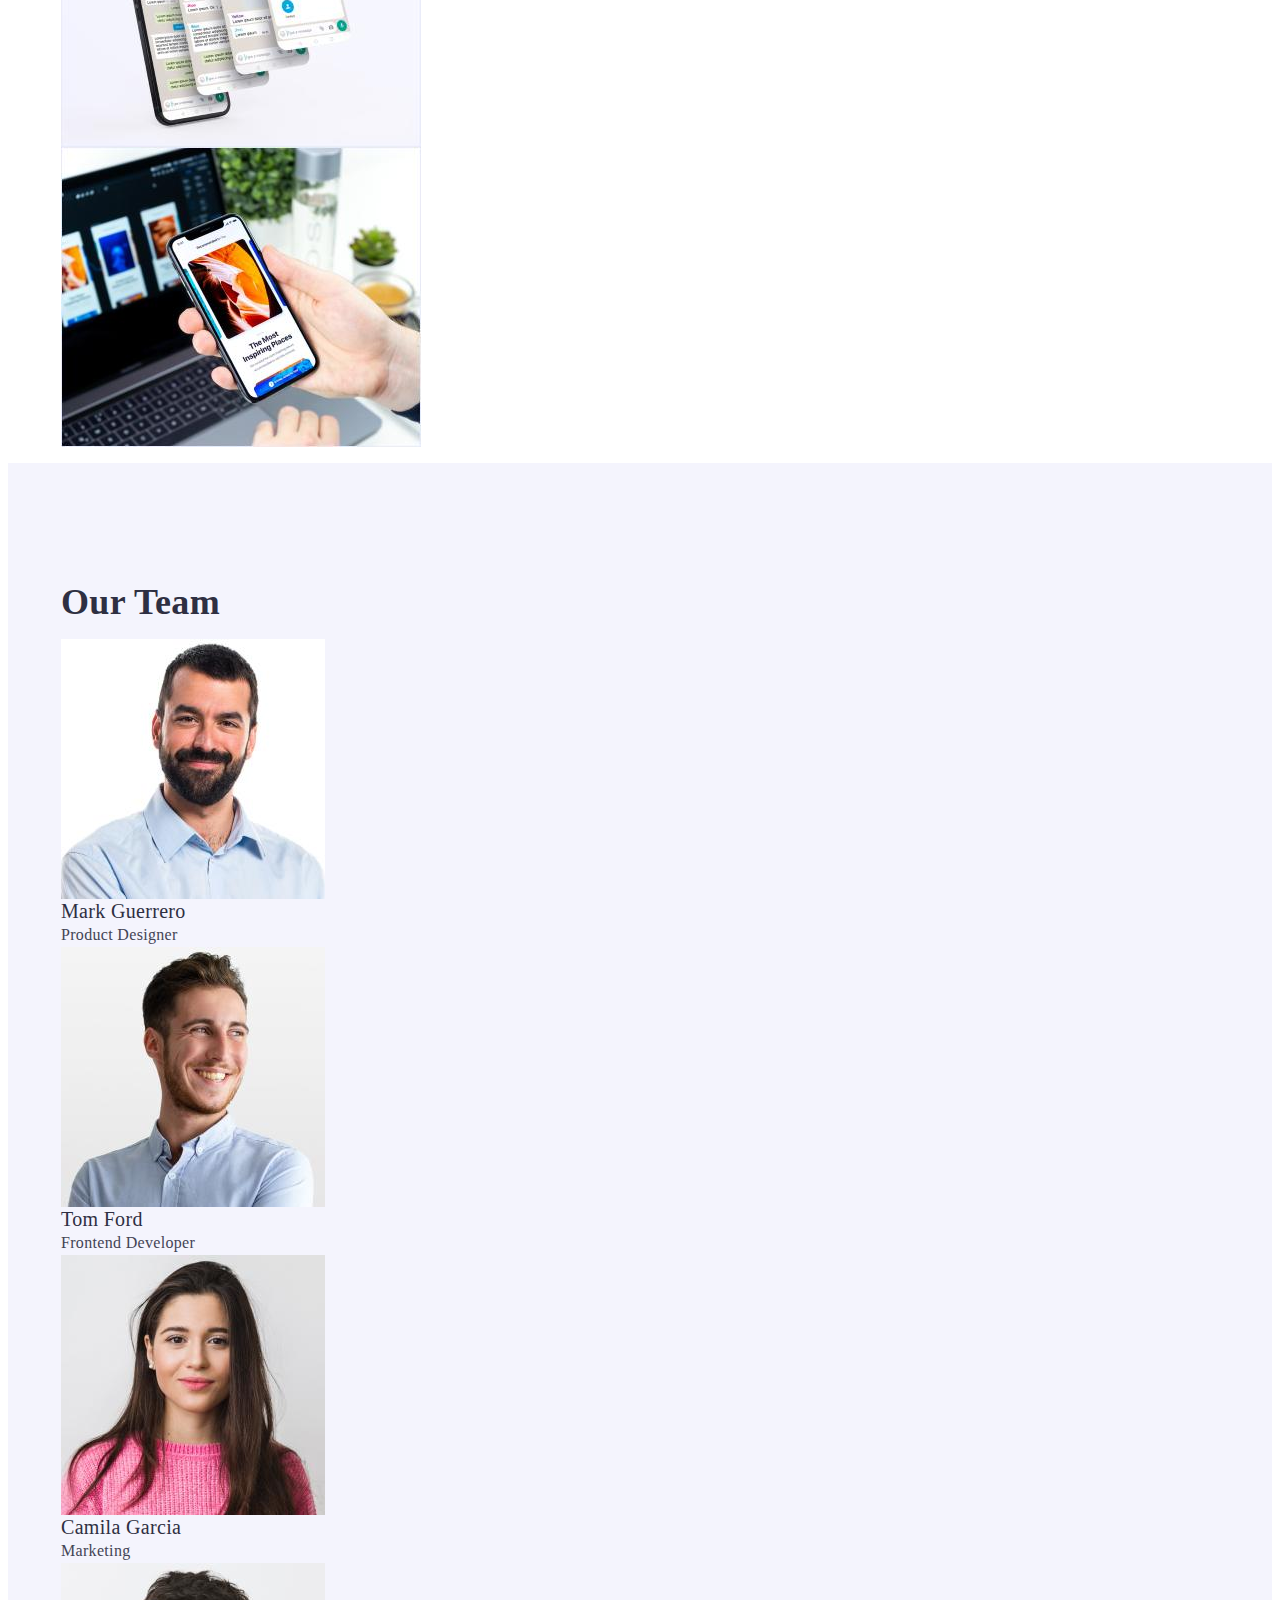
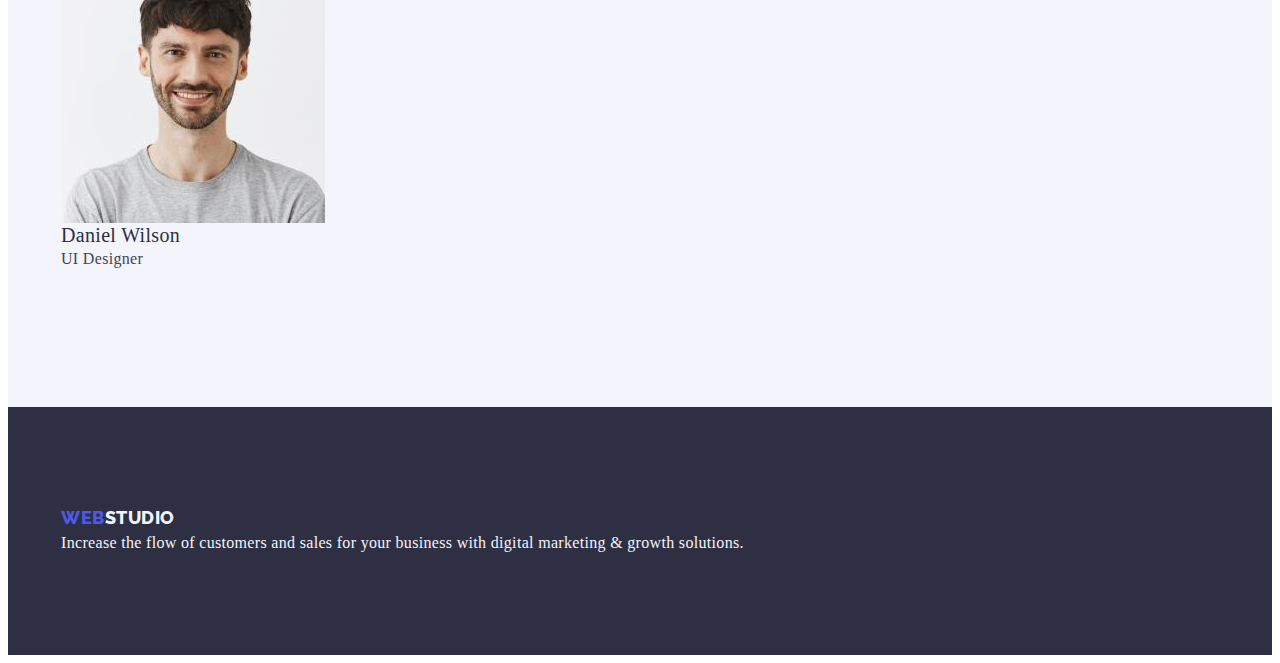
==== commit e060c224: "fix" ====
--- a/index.html
+++ b/index.html
@@ -23,20 +23,20 @@
 
   <body>
     <header class="header">
-      <div class="container">
+      <div class="container header-box">
         <nav class="nav-items">
           <a class="logo link" href="./index.html"
             >Web<span class="nav-logo-studio">Studio</span></a
           >
-          <ul class="list">
+          <ul class="list nav-items">
             <li><a class="link" href="./index.html">Studio</a></li>
             <li><a class="link" href="./portfolio.html">Portfolio</a></li>
             <li><a class="link" href="">Contacts</a></li>
           </ul>
         </nav>
         <address class="contact">
-          <ul class="list">
-            <li>
+          <ul class="list contact-list">
+            <li class="">
               <a class="link" href="mailto:info@devstudio.com"
                 >info@devstudio.com</a
               >
--- a/css/styles.css
+++ b/css/styles.css
@@ -97,6 +97,7 @@
   letter-spacing: 0.03em;
   text-transform: uppercase;
   color: var(--accent-color);
+  
 }
 .header {
   border-bottom: 1px solid var(--subtle-color);
@@ -104,36 +105,65 @@
   padding-bottom: 24px;
   color: var(--subtle-color);
 }
+.header-box {
+  display: flex;
+}
+
 /*nav elements */
+
 .nav-logo-studio {
   color: var(--title-text-color);
 }
 
-.nav-items {
-  font-weight: 500;
-  color: var(--title-text-color);
-}
+.nav-items{
+  display: flex;
+  align-items: center;
+  font-weight: 500;
+  color: var(--title-text-color);
+}
+
+/* .box-contact{
+
+} */
 .contact {
   font-style: normal;
   color: var(--primary-text-color);
 }
+.contact-list {
+  display: flex;
+
+}
 
 /*? hero */
 
+.hero-title{
+  margin-bottom: 48px;
+}
 .hero {
   padding-top: 188px;
   padding-bottom: 188px;
   font-weight: 700;
   font-size: 56px;
   line-height: 1.07;
-  text-align: center;
   color: var(--hero-text-color);
   background-color: var(--title-text-color);
 }
 .hidden-title {
-}
+  position: absolute;
+  width: 1px;
+  height: 1px;
+  margin: -1px;
+  border: 0;
+  padding: 0;
+  white-space: nowrap;
+  clip-path: inset(100%);
+  clip: rect(0 0 0 0);
+  overflow: hidden;
+}
+
 .hero-btn {
-  margin-top: 48px;
+  display: block;
+  margin:0 auto;
   border-color: transparent;
   box-shadow: 0px 4px 4px rgba(0, 0, 0, 0.15);
   border-radius: 4px;
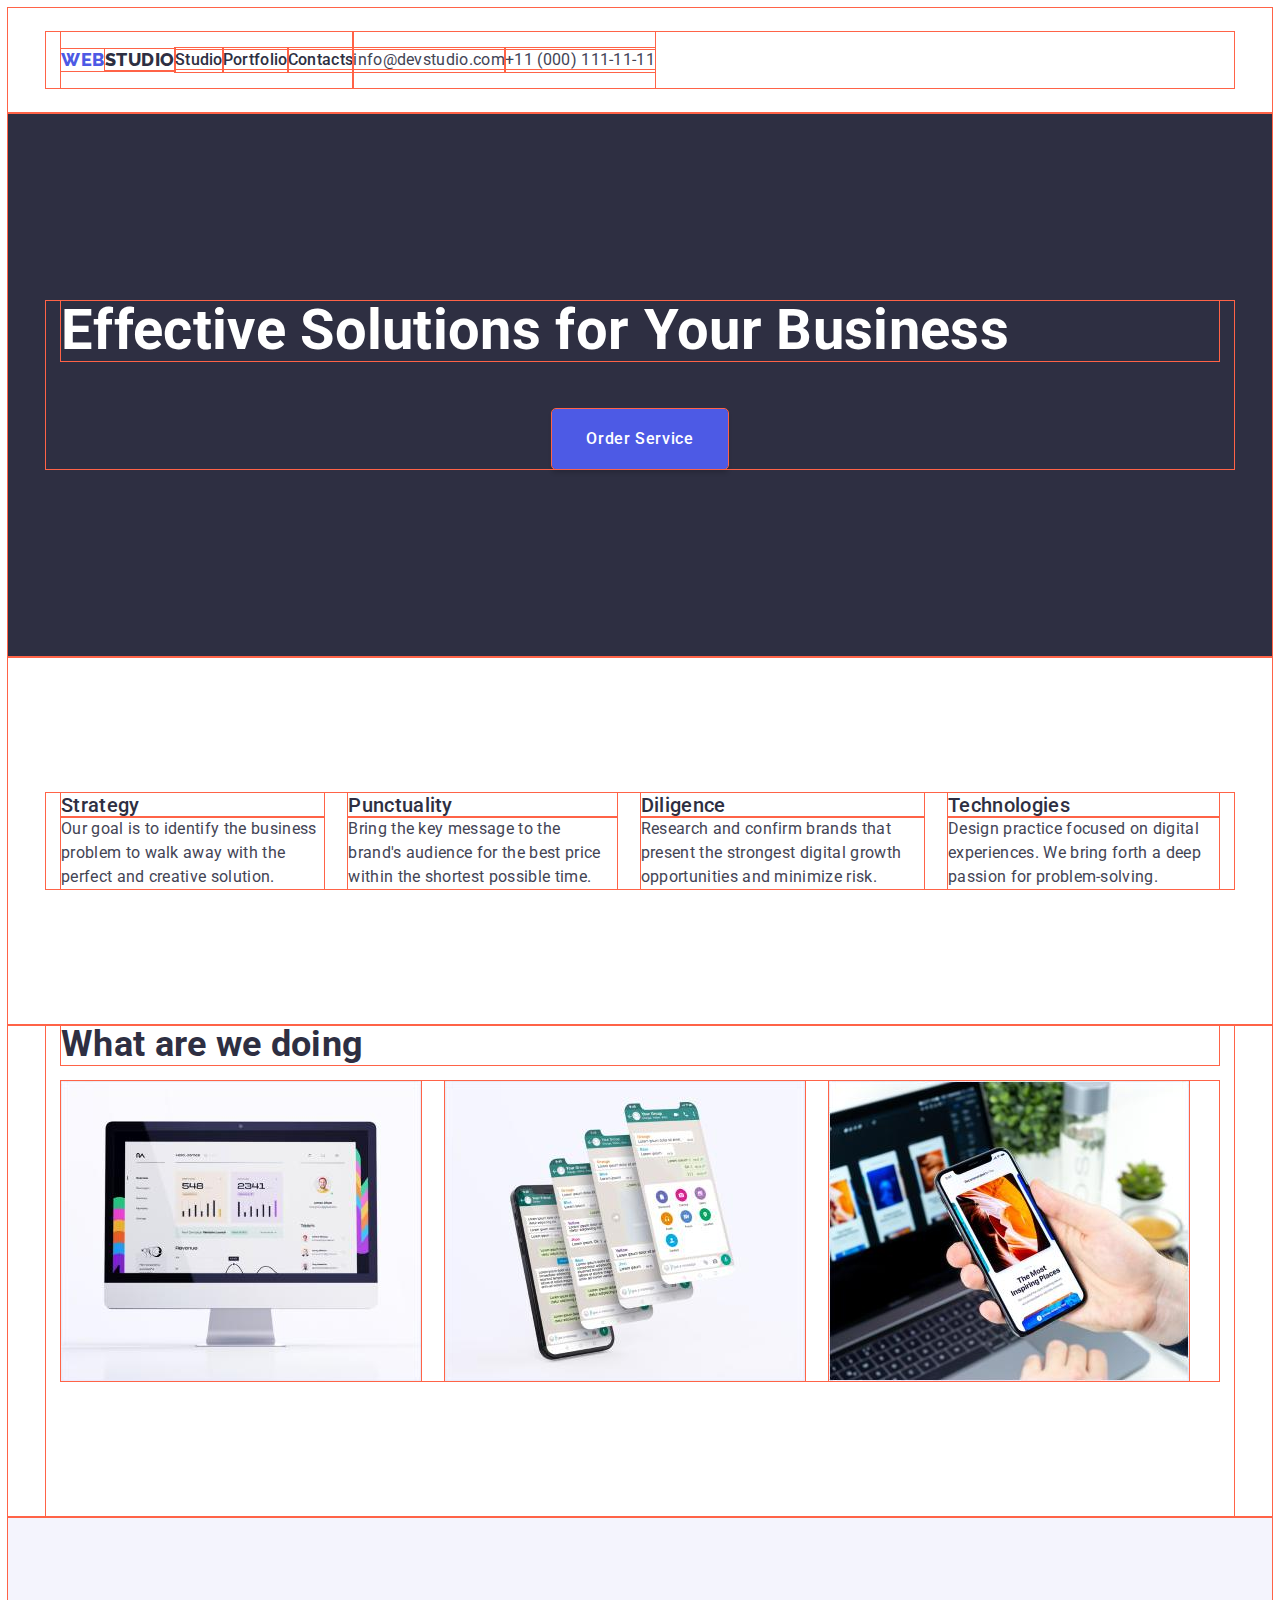
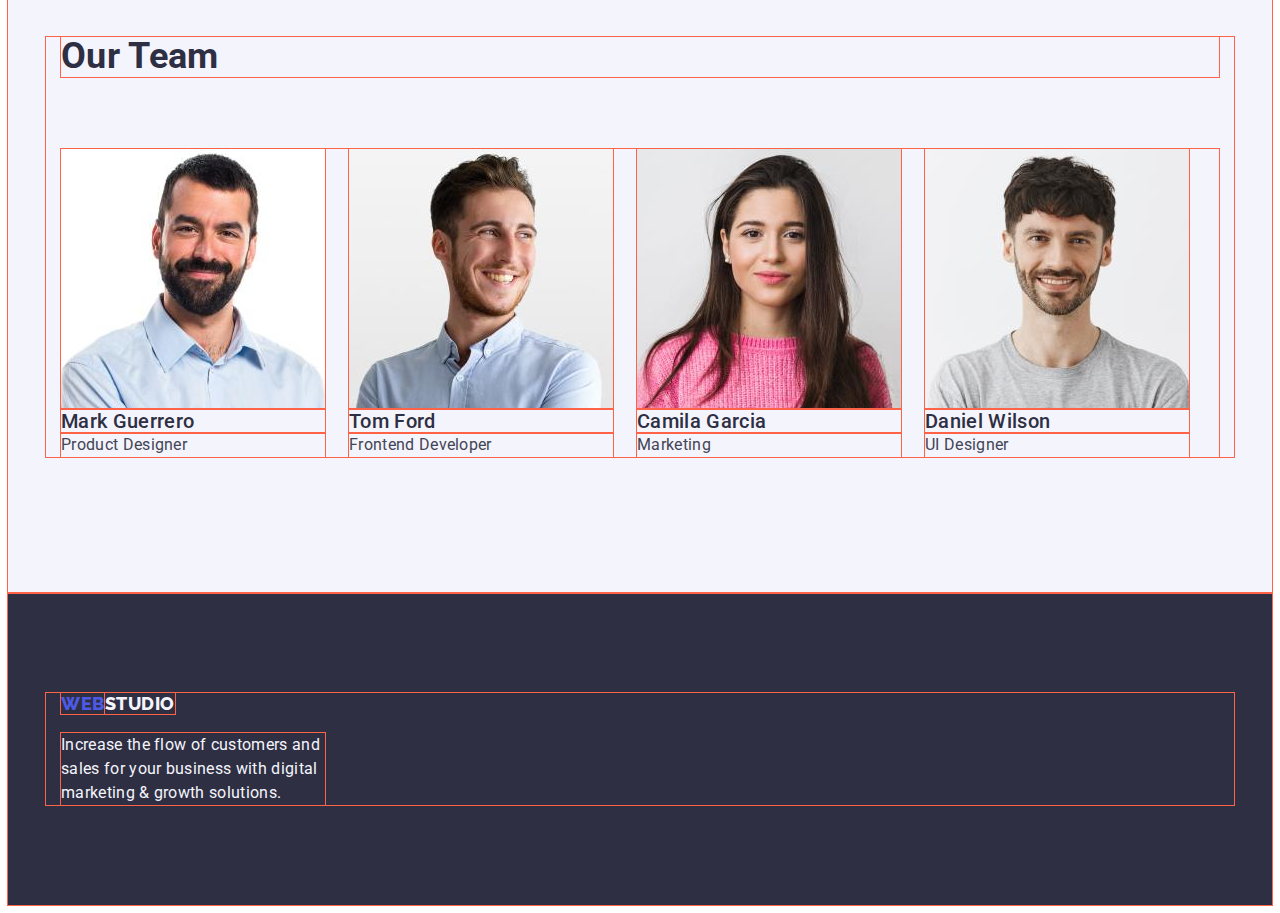
==== commit 9b192ece: "flex" ====
--- a/index.html
+++ b/index.html
@@ -23,7 +23,7 @@
 
   <body>
     <header class="header">
-      <div class="container header-box">
+      <div class="container header-container">
         <nav class="nav-items">
           <a class="logo link" href="./index.html"
             >Web<span class="nav-logo-studio">Studio</span></a
@@ -58,7 +58,7 @@
       <section class="skills">
         <div class="container">
           <h2 class="hidden-title" hidden>skills</h2>
-          <ul class="list">
+          <ul class="list skills-box">
             <li>
               <h3 class="skills-title">Strategy</h3>
               <p class="skills-text">
@@ -90,8 +90,8 @@
           </ul>
         </div>
       </section>
-      <section class="section-works">
-        <div class="container">
+      <section class="">
+        <div class="container works-box">
           <h2 class="works">What are we doing</h2>
           <ul class="list">
             <li>
@@ -125,7 +125,7 @@
         <div class="container">
           <h2 class="our-team-title">Our Team</h2>
 
-          <ul class="list">
+          <ul class="list team-box">
             <li>
               <img
                 src="./images/mark.jpg"
--- a/css/styles.css
+++ b/css/styles.css
@@ -8,11 +8,16 @@
   --subtle-color: #e7e9fc;
   --card-set-gap-top: 48px;
   --card-set-gap-left: 24px;
-  --card-border:1px solid var(--subtle-color);
-}
-
+  --card-border: 1px solid var(--subtle-color);
+  --box-gap: 24px;
+  --box-margin-top: 72px;
+  --box-padding: 120px 0;
+}
+
+* {
+  outline: tomato solid 1px;
+}
 body {
-  border:
   font-family: "Roboto", sans-serif;
   font-weight: 400;
   font-size: 16px;
@@ -77,6 +82,7 @@
 /* button */
 
 .btn {
+  display: inline-block;
   font-family: "Roboto", sans-serif;
   font-weight: 500;
   font-size: 16px;
@@ -97,7 +103,6 @@
   letter-spacing: 0.03em;
   text-transform: uppercase;
   color: var(--accent-color);
-  
 }
 .header {
   border-bottom: 1px solid var(--subtle-color);
@@ -105,7 +110,7 @@
   padding-bottom: 24px;
   color: var(--subtle-color);
 }
-.header-box {
+.header-container {
   display: flex;
 }
 
@@ -115,7 +120,7 @@
   color: var(--title-text-color);
 }
 
-.nav-items{
+.nav-items {
   display: flex;
   align-items: center;
   font-weight: 500;
@@ -131,12 +136,11 @@
 }
 .contact-list {
   display: flex;
-
 }
 
 /*? hero */
 
-.hero-title{
+.hero-title {
   margin-bottom: 48px;
 }
 .hero {
@@ -163,7 +167,8 @@
 
 .hero-btn {
   display: block;
-  margin:0 auto;
+  padding: 16px 32px;
+  margin: 0 auto;
   border-color: transparent;
   box-shadow: 0px 4px 4px rgba(0, 0, 0, 0.15);
   border-radius: 4px;
@@ -177,13 +182,29 @@
 /* todo skills */
 
 .skills {
-  padding-top: 120px;
+  padding: var(--box-padding);
+}
+
+.skills-box {
+  display: flex;
+  gap: var(--box-gap);
+}
+/* *works */
+.works-box {
+  padding-top: 0;
   padding-bottom: 120px;
 }
-/* *works */
-.sections-works {
-  padding-top: 120px;
-  padding-bottom: 120px;
+.works-box .list {
+  display: flex;
+  gap: var(--box-gap);
+}
+
+.team-box {
+  display: flex;
+  gap: var(--box-gap);
+  margin-top: var(--box-margin-top);
+}
+.item {
 }
 /* team */
 .team {
@@ -216,40 +237,14 @@
 }
 
 .list-btns {
+  display: flex;
+  justify-content: center;
+  gap: 24px;
+  outline: auto;
   margin-bottom: 72px;
 }
-.item * {
-
-}
-.card-set {
-  padding: 0;
-  margin: 0;
-  display: flex;
-  flex-wrap: wrap;
-  margin-top: calc(-1 * var(--card-set-gap-top));
-  margin-left: calc(-1 * var(--card-set-gap-left));
-}
-.card-set > .item {
-  flex-basis: calc(100% / 3 - var(--card-set-gap-left));
-  margin-left: var(--card-set-gap-left);
-  margin-top: var(--card-set-gap-top);
-}
-.card {
-
-}
-.card-thumb {
-}
-.card-content {
-  border:var(--card-border);
-  border-top: transparent;
-  padding: 32px 16px;
-}
-.card-title {
-}
-.card-text {
-  margin-top: 8px;
-}
 .menu-btn {
+  padding: 12px 24px;
   border: 1px solid var(--subtle-color);
   border-radius: 4px;
   color: var(--accent-color);
@@ -264,6 +259,29 @@
   color: var(--hero-text-color);
   background-color: var(--primary-color);
 }
+.card-set {
+  padding: 0;
+  margin: 0;
+  display: flex;
+  flex-wrap: wrap;
+  margin-top: calc(-1 * var(--card-set-gap-top));
+  margin-left: calc(-1 * var(--card-set-gap-left));
+}
+.card-set > .item {
+  flex-basis: calc(100% / 3 - var(--card-set-gap-left));
+  margin-left: var(--card-set-gap-left);
+  margin-top: var(--card-set-gap-top);
+}
+.card-content {
+  border: var(--card-border);
+  border-top: transparent;
+  padding: 32px 16px;
+}
+.card-title {
+}
+.card-text {
+  margin-top: 8px;
+}
 
 /* footer */
 .footer {
@@ -275,5 +293,7 @@
   color: var(--team-color);
 }
 .footer-text {
+  margin-top: 16px;
+  max-width: 264px;
   color: var(--team-color);
 }
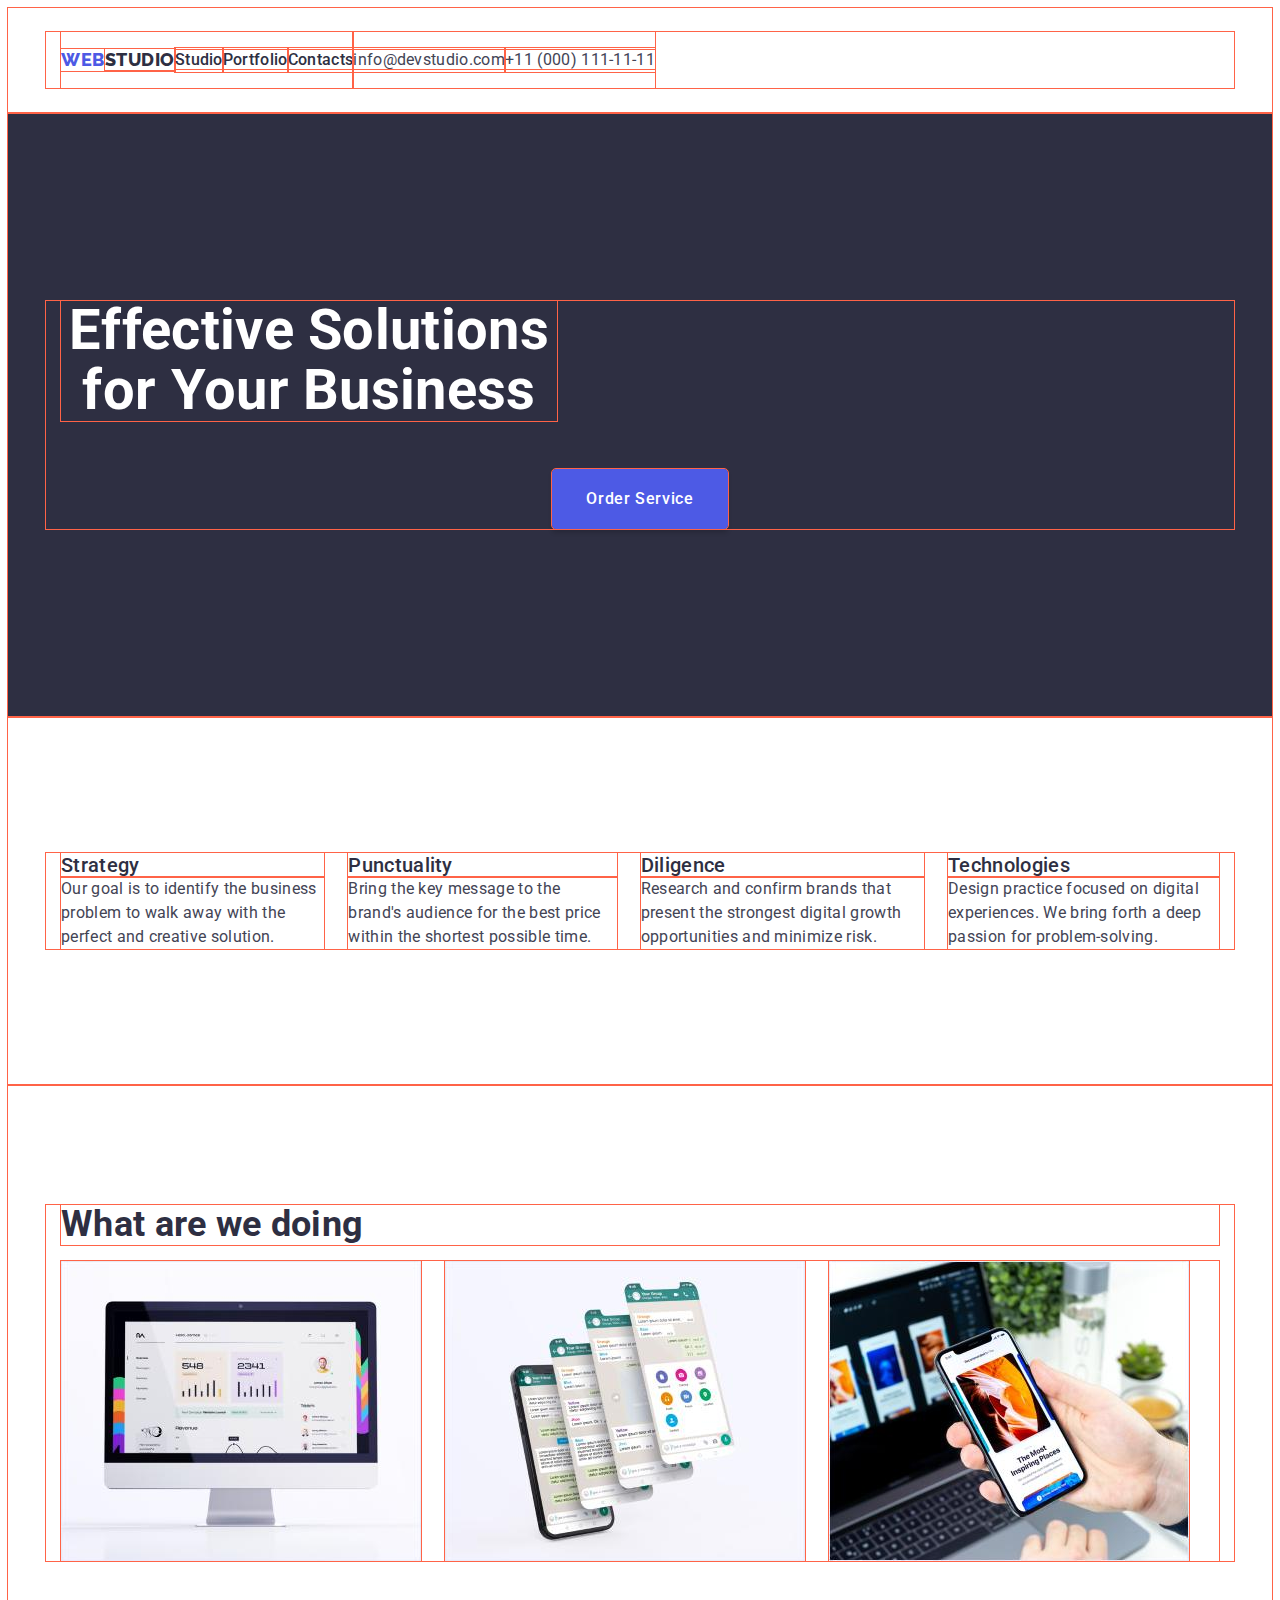
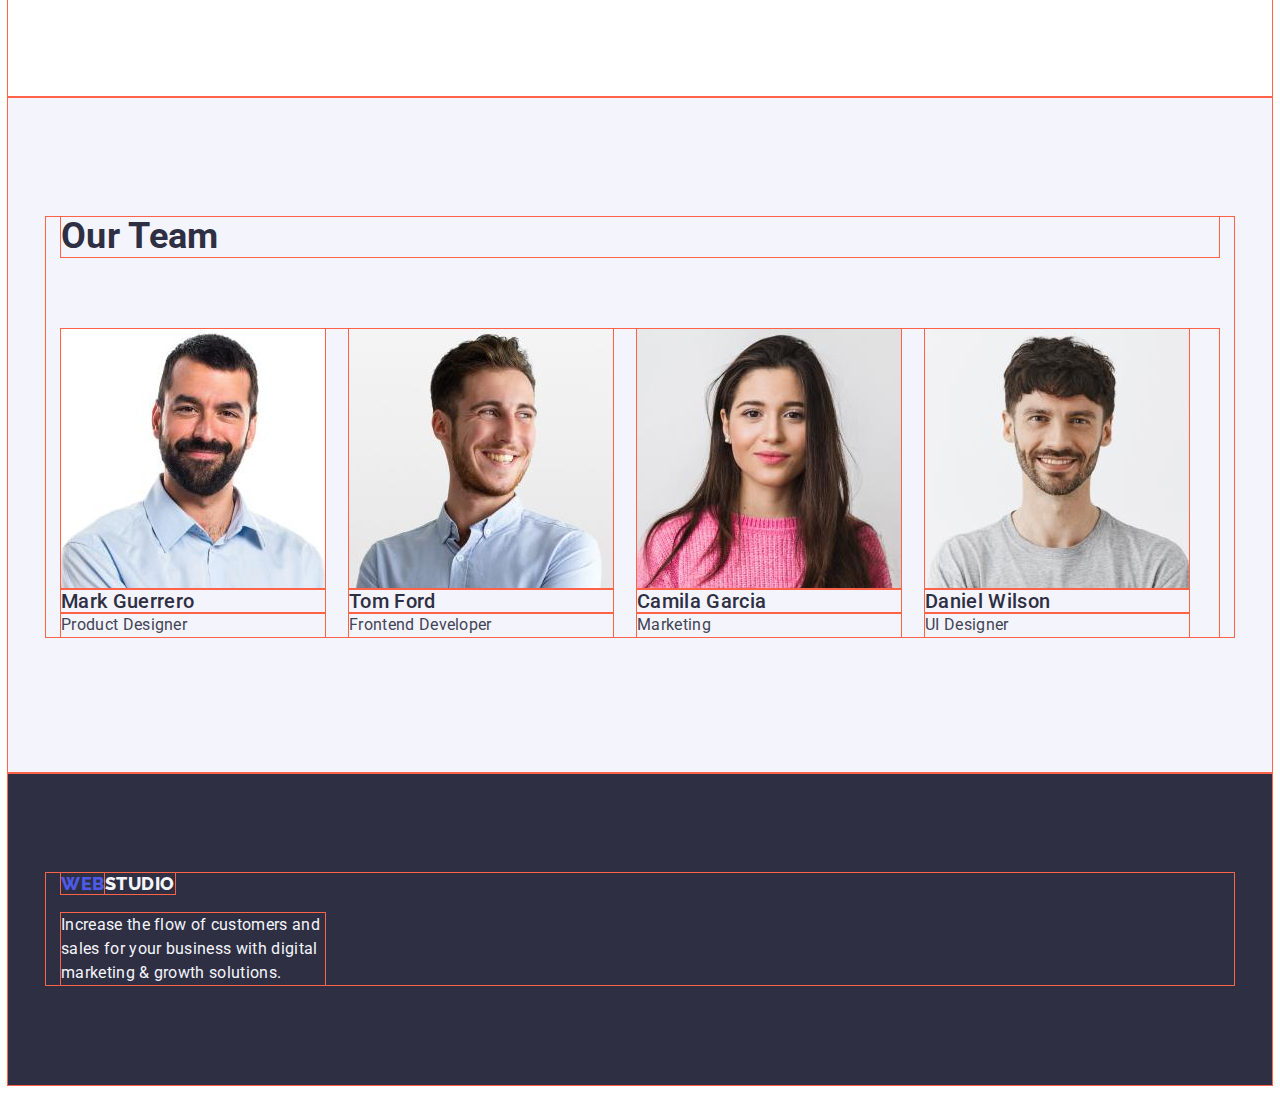
==== commit 807cf109: "fix" ====
--- a/index.html
+++ b/index.html
@@ -55,7 +55,7 @@
           <button class="btn hero-btn" type="button">Order Service</button>
         </div>
       </section>
-      <section class="skills">
+      <section class="section">
         <div class="container">
           <h2 class="hidden-title" hidden>skills</h2>
           <ul class="list skills-box">
@@ -90,7 +90,7 @@
           </ul>
         </div>
       </section>
-      <section class="">
+      <section class="section">
         <div class="container works-box">
           <h2 class="works">What are we doing</h2>
           <ul class="list">
@@ -121,7 +121,7 @@
           </ul>
         </div>
       </section>
-      <section class="team">
+      <section class="team section">
         <div class="container">
           <h2 class="our-team-title">Our Team</h2>
 
--- a/css/styles.css
+++ b/css/styles.css
@@ -11,7 +11,8 @@
   --card-border: 1px solid var(--subtle-color);
   --box-gap: 24px;
   --box-margin-top: 72px;
-  --box-padding: 120px 0;
+  --section-padding-top: 120px;
+  --section-padding-bottom: 120px;
 }
 
 * {
@@ -141,11 +142,13 @@
 /*? hero */
 
 .hero-title {
+  display: inline-block;
+  text-align: center;
   margin-bottom: 48px;
+  max-width: 496px;
 }
 .hero {
-  padding-top: 188px;
-  padding-bottom: 188px;
+  padding: 188px 0;
   font-weight: 700;
   font-size: 56px;
   line-height: 1.07;
@@ -180,9 +183,12 @@
   background-color: var(--primary-color);
 }
 /* todo skills */
-
-.skills {
-  padding: var(--box-padding);
+.section {
+  padding: 120px 0;
+}
+.section > .works-box {
+  padding-top: 0;
+  /* !чому тут падінш не перебиває ?  */
 }
 
 .skills-box {
@@ -190,10 +196,7 @@
   gap: var(--box-gap);
 }
 /* *works */
-.works-box {
-  padding-top: 0;
-  padding-bottom: 120px;
-}
+
 .works-box .list {
   display: flex;
   gap: var(--box-gap);
@@ -208,8 +211,6 @@
 }
 /* team */
 .team {
-  padding-top: 120px;
-  padding-bottom: 120px;
   background-color: var(--team-color);
 }
 /* .our-team-title {
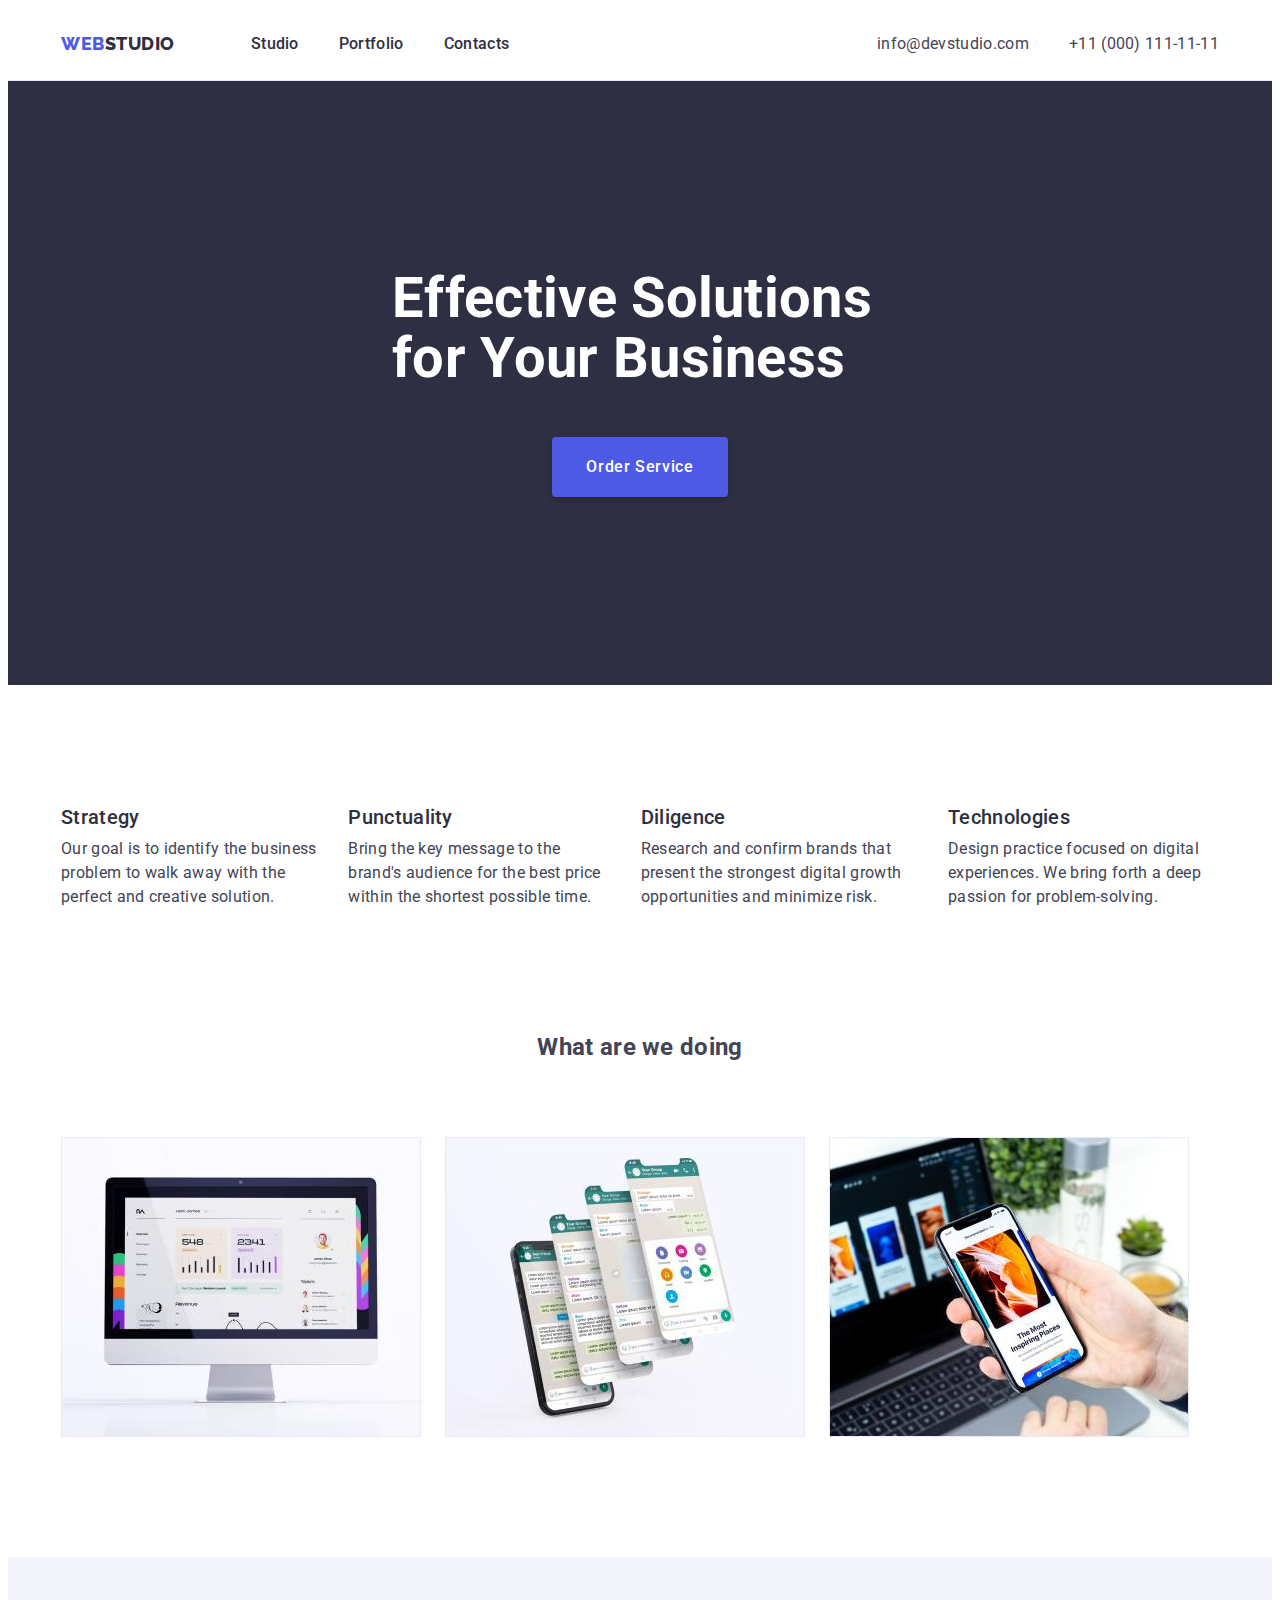
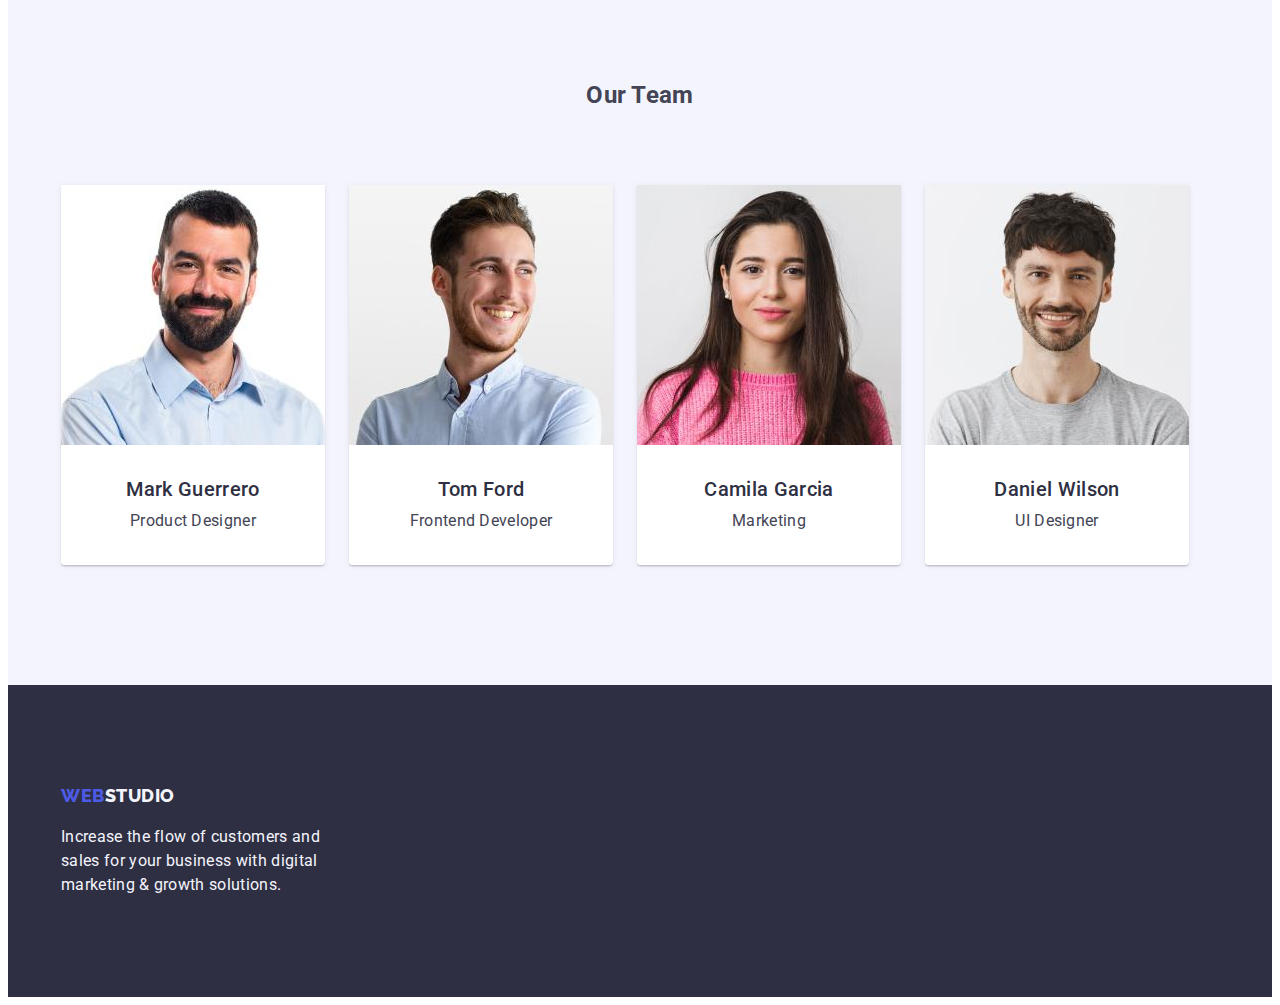
==== commit 23fb7e3a: "more fix" ====
--- a/index.html
+++ b/index.html
@@ -28,7 +28,7 @@
           <a class="logo link" href="./index.html"
             >Web<span class="nav-logo-studio">Studio</span></a
           >
-          <ul class="list nav-items">
+          <ul class="list nav-list">
             <li><a class="link" href="./index.html">Studio</a></li>
             <li><a class="link" href="./portfolio.html">Portfolio</a></li>
             <li><a class="link" href="">Contacts</a></li>
@@ -90,9 +90,9 @@
           </ul>
         </div>
       </section>
-      <section class="section">
+      <section class="">
         <div class="container works-box">
-          <h2 class="works">What are we doing</h2>
+          <h2 class="works-title">What are we doing</h2>
           <ul class="list">
             <li>
               <img
@@ -123,8 +123,7 @@
       </section>
       <section class="team section">
         <div class="container">
-          <h2 class="our-team-title">Our Team</h2>
-
+          <h2 class="team-title">Our Team</h2>
           <ul class="list team-box">
             <li>
               <img
@@ -133,9 +132,10 @@
                 height="260"
                 alt="photo-desinger"
               />
-
-              <h3 class="team-card-title">Mark Guerrero</h3>
-              <p class="team-card-text">Product Designer</p>
+              <div class="team-card-text">
+                <h3 class="team-card-title">Mark Guerrero</h3>
+                <p class="">Product Designer</p>
+              </div>
             </li>
             <li>
               <img
@@ -144,8 +144,10 @@
                 height="260"
                 alt="photo-dev"
               />
-              <h3 class="team-card-title">Tom Ford</h3>
-              <p class="team-card-text">Frontend Developer</p>
+              <div class="team-card-text">
+                <h3 class="team-card-title">Tom Ford</h3>
+                <p class="">Frontend Developer</p>
+              </div>
             </li>
             <li>
               <img
@@ -154,8 +156,10 @@
                 height="260"
                 alt="photo-marketing"
               />
-              <h3 class="team-card-title">Camila Garcia</h3>
-              <p class="team-card-text">Marketing</p>
+              <div class="team-card-text">
+                <h3 class="team-card-title">Camila Garcia</h3>
+                <p class="">Marketing</p>
+              </div>
             </li>
             <li>
               <img
@@ -164,8 +168,10 @@
                 height="260"
                 alt="photo-ui-desinger"
               />
-              <h3 class="team-card-title">Daniel Wilson</h3>
-              <p class="team-card-text">UI Designer</p>
+              <div class="team-card-text">
+                <h3 class="team-card-title">Daniel Wilson</h3>
+                <p class="">UI Designer</p>
+              </div>
             </li>
           </ul>
         </div>
--- a/css/styles.css
+++ b/css/styles.css
@@ -15,9 +15,6 @@
   --section-padding-bottom: 120px;
 }
 
-* {
-  outline: tomato solid 1px;
-}
 body {
   font-family: "Roboto", sans-serif;
   font-weight: 400;
@@ -37,7 +34,7 @@
   font-size: 56px;
   line-height: 1.07;
 }
-h2 {
+.works {
   font-weight: 700;
   font-size: 36px;
   line-height: 1.11;
@@ -47,12 +44,12 @@
   font-weight: 500;
   font-size: 20px;
   line-height: 1.2;
-
   color: var(--title-text-color);
 }
 ul {
   list-style-type: none;
   padding-left: 0;
+  margin: 0;
 }
 button {
   margin: 0;
@@ -90,9 +87,6 @@
   line-height: 1.5;
   letter-spacing: 0.04em;
   cursor: pointer;
-
-  /* todo */
-  border: ;
 }
 
 /* logo */
@@ -113,6 +107,7 @@
 }
 .header-container {
   display: flex;
+  justify-content: space-between;
 }
 
 /*nav elements */
@@ -124,6 +119,13 @@
 .nav-items {
   display: flex;
   align-items: center;
+  gap: 76px;
+  font-weight: 500;
+  color: var(--title-text-color);
+}
+.nav-list {
+  display: flex;
+  gap: 40px;
   font-weight: 500;
   color: var(--title-text-color);
 }
@@ -137,13 +139,15 @@
 }
 .contact-list {
   display: flex;
+  gap: 40px;
 }
 
 /*? hero */
 
 .hero-title {
-  display: inline-block;
-  text-align: center;
+  display: block;
+  justify-content: center;
+  margin: 0 auto;
   margin-bottom: 48px;
   max-width: 496px;
 }
@@ -170,8 +174,8 @@
 
 .hero-btn {
   display: block;
+  margin: 0 auto;
   padding: 16px 32px;
-  margin: 0 auto;
   border-color: transparent;
   box-shadow: 0px 4px 4px rgba(0, 0, 0, 0.15);
   border-radius: 4px;
@@ -184,54 +188,55 @@
 }
 /* todo skills */
 .section {
-  padding: 120px 0;
-}
-.section > .works-box {
+  padding-top: var(--section-padding-top);
+  padding-bottom: var(--section-padding-bottom);
+}
+
+.skills-box {
+  display: flex;
+  gap: var(--box-gap);
+}
+.skills-text {
+  margin-top: 8px;
+}
+.works-title {
+  text-align: center;
+}
+.works-box .list {
+  display: flex;
+  gap: var(--box-gap);
   padding-top: 0;
-  /* !чому тут падінш не перебиває ?  */
-}
-
-.skills-box {
-  display: flex;
-  gap: var(--box-gap);
-}
-/* *works */
-
-.works-box .list {
-  display: flex;
-  gap: var(--box-gap);
-}
-
+  padding-bottom: var(--section-padding-bottom);
+  margin-top: var(--box-margin-top);
+}
+.team-title {
+  text-align: center;
+}
 .team-box {
   display: flex;
   gap: var(--box-gap);
   margin-top: var(--box-margin-top);
 }
-.item {
-}
+
 /* team */
+.team-card-text {
+  text-align: center;
+  padding: 32px 16px;
+  background-color: var(--hero-text-color);
+  border-radius: 0px 0px 4px 4px;
+}
+.team-card-title {
+  margin-bottom: 8px;
+}
 .team {
   background-color: var(--team-color);
 }
-/* .our-team-title {
-  font-weight: 700;
-  font-size: 36px;
-  line-height: 1.11;
-  text-align: center;
-
-  text-transform: capitalize;
-  color: var(--title-text-color);
-} */
-/* .team-card-title {
-  font-weight: 500;
-  font-size: 20px;
-  line-height: 1.2;
-  text-align: center;
-
-  color: var(--title-text-color);
-} */
-
-/* portfolio menu */
+.team li {
+  box-shadow: 0px 1px 6px rgba(46, 47, 66, 0.08),
+    0px 1px 1px rgba(46, 47, 66, 0.16), 0px 2px 1px rgba(46, 47, 66, 0.08);
+  border-radius: 0px 0px 4px 4px;
+}
+/* *portfolio menu */
 .menu {
   padding-top: 96px;
   padding-bottom: 120px;
@@ -241,7 +246,6 @@
   display: flex;
   justify-content: center;
   gap: 24px;
-  outline: auto;
   margin-bottom: 72px;
 }
 .menu-btn {
@@ -265,22 +269,24 @@
   margin: 0;
   display: flex;
   flex-wrap: wrap;
-  margin-top: calc(-1 * var(--card-set-gap-top));
-  margin-left: calc(-1 * var(--card-set-gap-left));
+  gap: 48px 24px;
 }
 .card-set > .item {
-  flex-basis: calc(100% / 3 - var(--card-set-gap-left));
-  margin-left: var(--card-set-gap-left);
-  margin-top: var(--card-set-gap-top);
+  flex-basis: calc(100% / 3 - 48px);
 }
 .card-content {
   border: var(--card-border);
   border-top: transparent;
   padding: 32px 16px;
 }
-.card-title {
+.menu-title {
+  font-weight: 500;
+  font-size: 20px;
+  line-height: 1.2;
+  color: var(--title-text-color);
 }
 .card-text {
+  color: var(--primary-text-color);
   margin-top: 8px;
 }
 
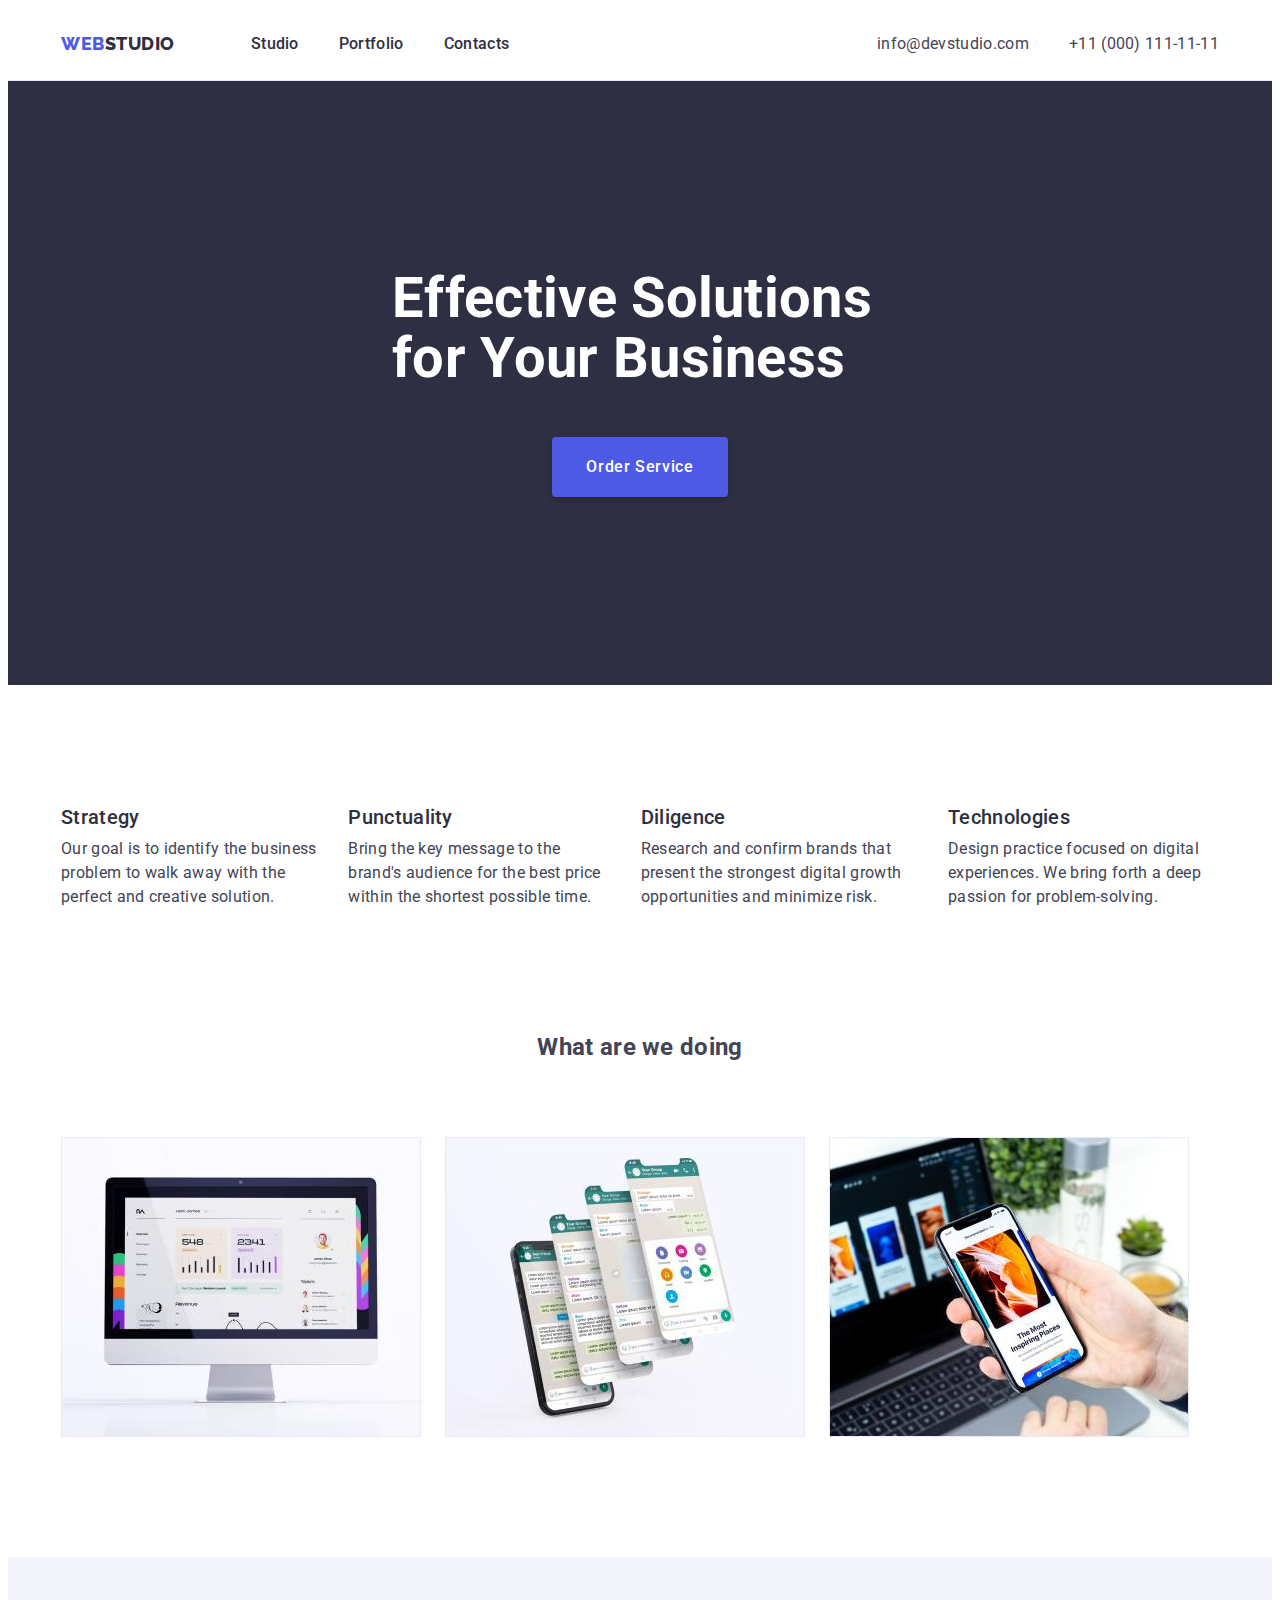
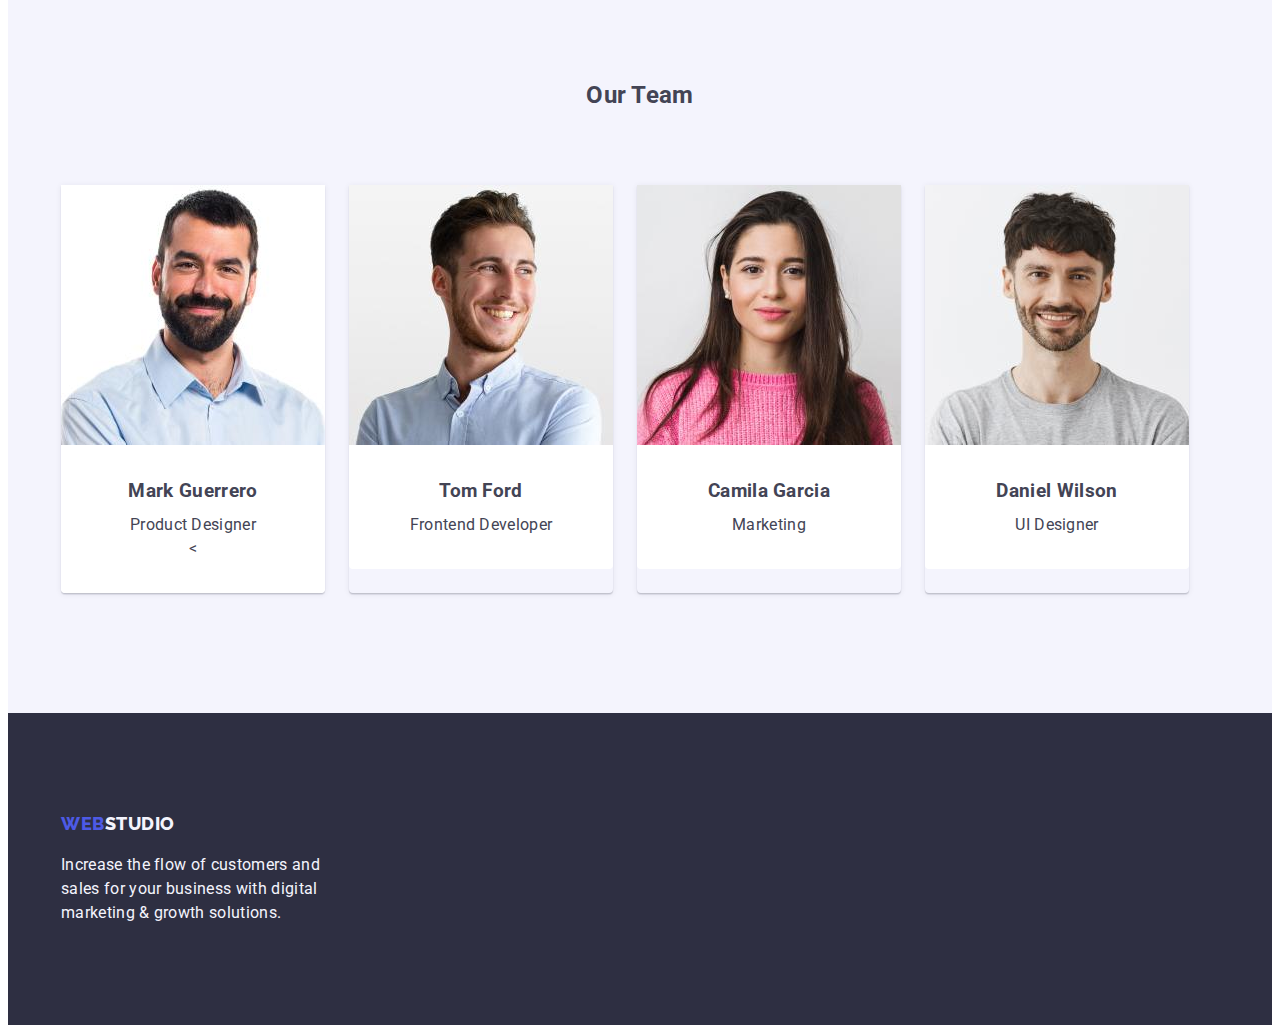
==== commit bd0dbebf: "upd" ====
--- a/index.html
+++ b/index.html
@@ -135,6 +135,7 @@
               <div class="team-card-text">
                 <h3 class="team-card-title">Mark Guerrero</h3>
                 <p class="">Product Designer</p>
+                <
               </div>
             </li>
             <li>
--- a/css/styles.css
+++ b/css/styles.css
@@ -29,23 +29,7 @@
 h3 {
   margin: 0;
 }
-h1 {
-  font-weight: 700;
-  font-size: 56px;
-  line-height: 1.07;
-}
-.works {
-  font-weight: 700;
-  font-size: 36px;
-  line-height: 1.11;
-  color: var(--title-text-color);
-}
-h3 {
-  font-weight: 500;
-  font-size: 20px;
-  line-height: 1.2;
-  color: var(--title-text-color);
-}
+
 ul {
   list-style-type: none;
   padding-left: 0;
@@ -143,13 +127,38 @@
 }
 
 /*? hero */
-
+.hero-wrap {
+  background-color: ;
+  background-image: ;
+  background-repeat: no-repeat;
+  background-position: center;
+  background-size: cover;
+  flex-grow: 1;
+  padding: ;
+}
 .hero-title {
   display: block;
   justify-content: center;
   margin: 0 auto;
   margin-bottom: 48px;
   max-width: 496px;
+}
+.hero-title {
+  font-weight: 700;
+  font-size: 56px;
+  line-height: 1.07;
+}
+.works {
+  font-weight: 700;
+  font-size: 36px;
+  line-height: 1.11;
+  color: var(--title-text-color);
+}
+.skills-title {
+  font-weight: 500;
+  font-size: 20px;
+  line-height: 1.2;
+  color: var(--title-text-color);
 }
 .hero {
   padding: 188px 0;
